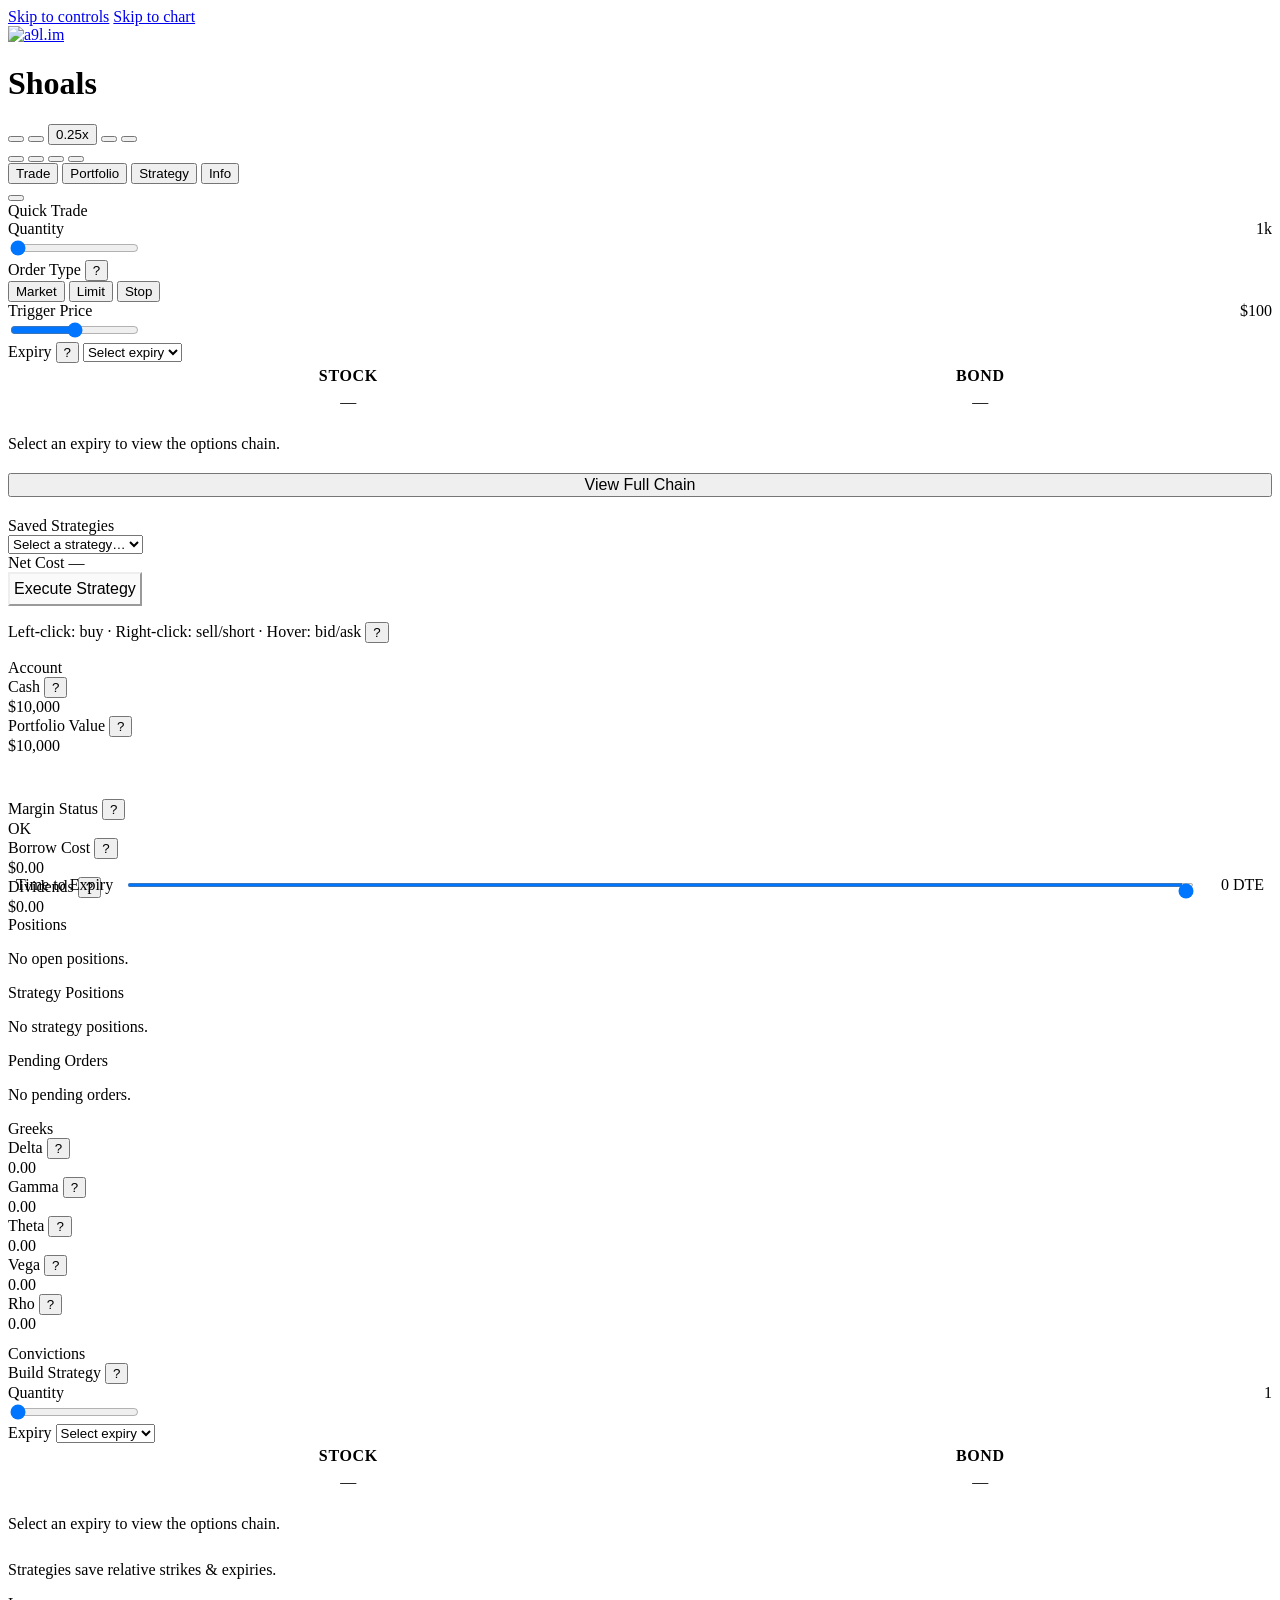
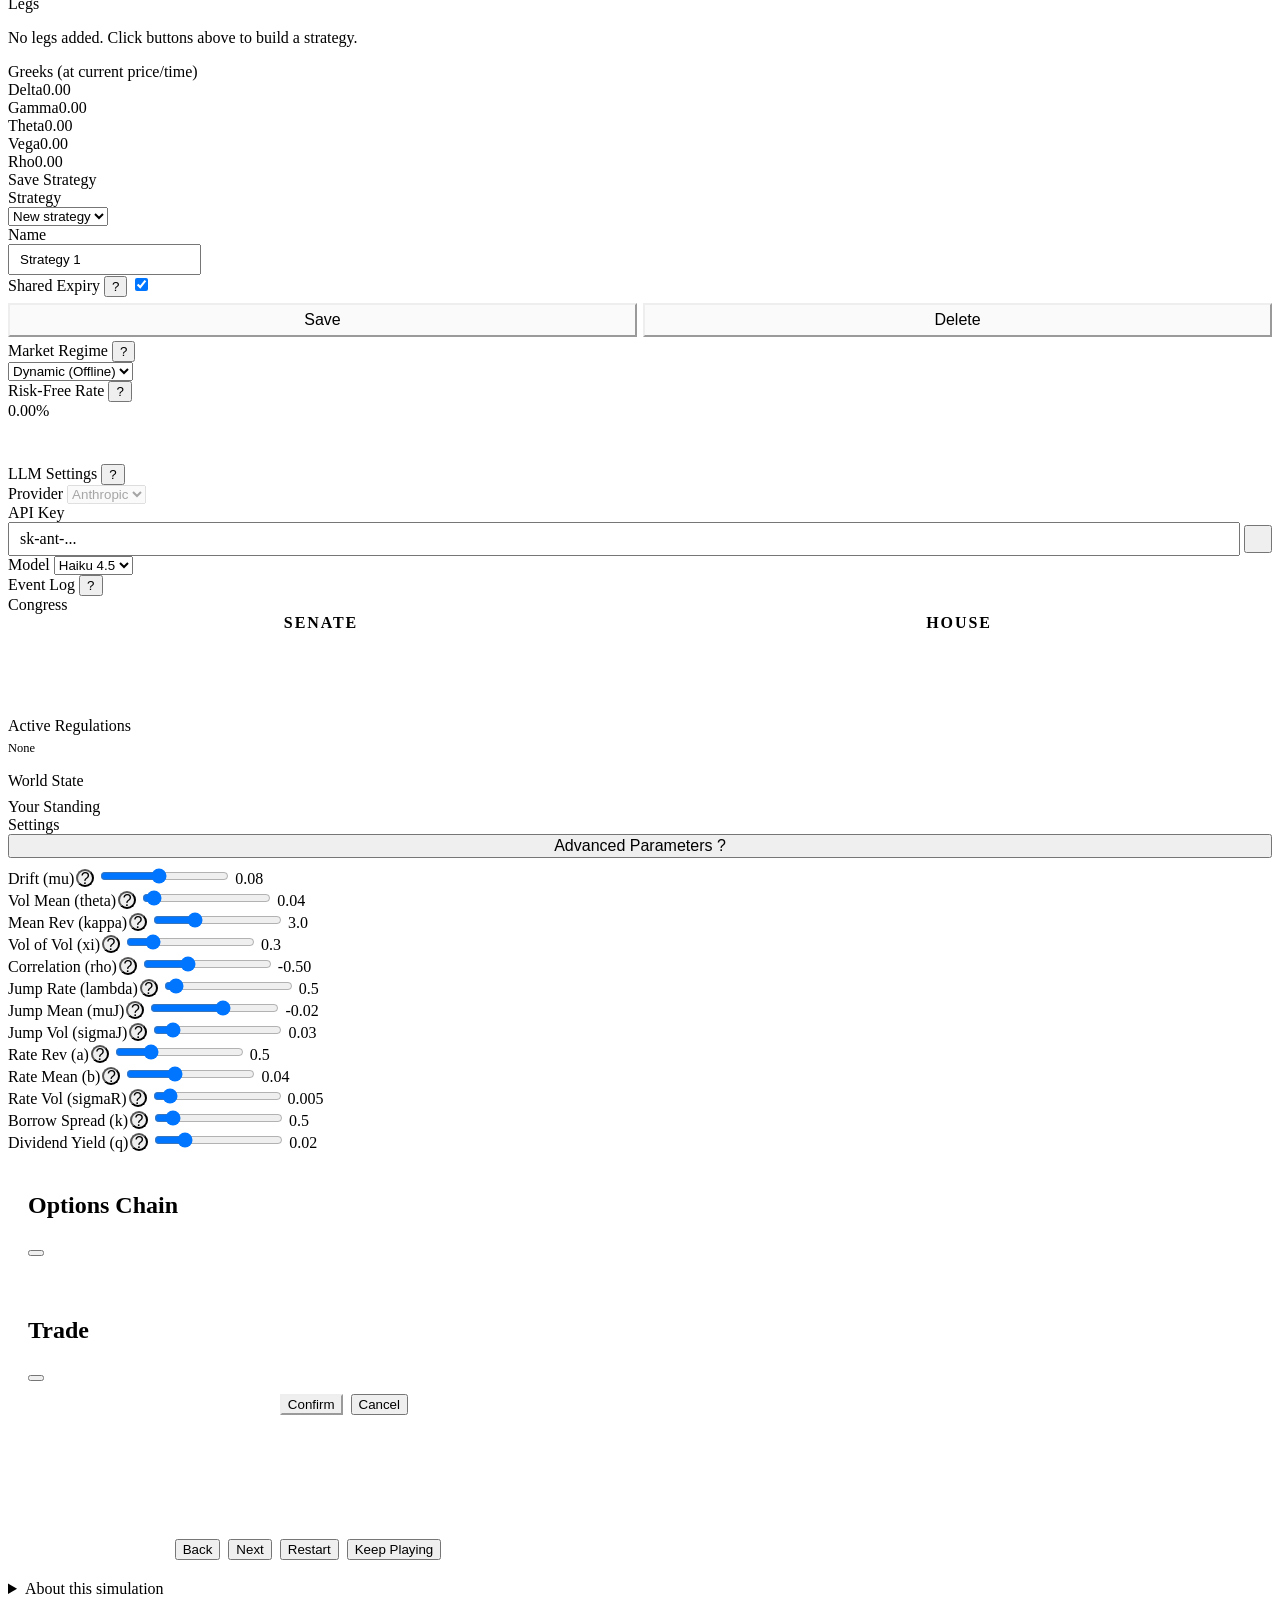
==== index.html @ c3168dea "refactor: unify shared CSS, add custom dropdown, clean ATM row indicator Remove redundant panel-hint" ====
<!DOCTYPE html>
<html lang="en" data-theme="light">

<head>
    <meta charset="UTF-8">
    <meta name="viewport" content="width=device-width, initial-scale=1.0">
    <title>Shoals — Interactive Options Trading Simulator | a9l.im</title>
    <meta name="description"
        content="Learn options trading through simulation. Price American options with stochastic volatility, build multi-leg strategies, and stress-test portfolios against 400+ narrative market events — all in the browser.">
    <meta name="robots" content="index, follow, max-image-preview:large, max-snippet:-1">
    <meta property="og:title" content="Shoals — Interactive Options Trading Simulator">
    <meta property="og:description" content="Learn options trading through simulation. An interactive options pricing simulator with stochastic volatility and 400+ market scenarios.">
    <meta property="og:type" content="website">
    <meta property="og:url" content="https://a9l.im/shoals">
    <meta property="og:site_name" content="a9l.im">
    <meta name="twitter:card" content="summary_large_image">
    <meta property="og:image" content="https://a9l.im/shoals/og-image.webp">
    <meta name="twitter:image" content="https://a9l.im/shoals/og-image.webp">
    <meta property="og:image:width" content="1200">
    <meta property="og:image:height" content="630">
    <meta property="og:image:type" content="image/webp">
    <meta property="og:image:alt" content="Shoals options trading simulator">
    <meta name="twitter:site" content="@a9_lim">
    <meta name="twitter:creator" content="@a9_lim">
    <meta property="og:locale" content="en_US">
    <meta name="twitter:title" content="Shoals — Interactive Options Trading Simulator">
    <meta name="twitter:description" content="Learn options trading through simulation with stochastic volatility, multi-leg strategies, and 400+ narrative market events.">
    <meta name="author" content="a9lim">
    <link rel="icon" href="/favicon.ico">
    <meta name="theme-color" content="#C8553D">
    <link rel="canonical" href="https://a9l.im/shoals">
    <link rel="alternate" hreflang="en" href="https://a9l.im/shoals">
    <meta name="mobile-web-app-capable" content="yes">
    <meta name="apple-mobile-web-app-status-bar-style" content="default">
    <meta name="apple-mobile-web-app-title" content="Shoals">
    <link rel="manifest" href="/manifest.json">
    <link rel="stylesheet" href="/fonts/fonts.css">
    <link rel="dns-prefetch" href="https://cdn.jsdelivr.net">
    <link rel="preconnect" href="https://cdn.jsdelivr.net" crossorigin>
    <link rel="preload" href="https://cdn.jsdelivr.net/npm/katex@0.16.11/dist/katex.min.css" as="style" crossorigin="anonymous" onload="this.onload=null;this.rel='stylesheet'">
    <noscript><link rel="stylesheet" href="https://cdn.jsdelivr.net/npm/katex@0.16.11/dist/katex.min.css" crossorigin="anonymous"></noscript>
    <script defer src="https://cdn.jsdelivr.net/npm/katex@0.16.11/dist/katex.min.js" crossorigin="anonymous"></script>
    <script defer src="https://cdn.jsdelivr.net/npm/katex@0.16.11/dist/contrib/auto-render.min.js" crossorigin="anonymous"></script>
    <script src="/shared-tokens.js"></script>
    <script defer src="/shared-utils.js"></script>
    <script defer src="/shared-haptics.js"></script>
    <script defer src="/shared-camera.js"></script>
    <script defer src="colors.js"></script>
    <script defer src="/shared-icons.js"></script>
    <script defer src="/shared-toolbar.js"></script>
    <script defer src="/shared-forms.js"></script>
    <script defer src="/shared-dropdown.js"></script>

    <script defer src="/shared-touch.js"></script>
    <script defer src="/shared-info.js"></script>
    <script defer src="/shared-shortcuts.js"></script>
    <script defer src="/shared-about.js"></script>
    <script defer src="/shared-sparkline.js"></script>
    <script defer src="/shared-tooltip.js"></script>
    <link rel="stylesheet" href="/shared-base.css">
    <link rel="stylesheet" href="styles.css">

    <script type="application/ld+json">
    {
      "@context": "https://schema.org",
      "@type": ["WebApplication", "LearningResource", "Game"],
      "name": "Shoals",
      "url": "https://a9l.im/shoals",
      "description": "Interactive options trading simulator modeling stock prices with geometric Brownian motion, Merton jump diffusion, and Heston stochastic volatility. Prices American options via 128-step CRR binomial trees with term-structure volatility and moneyness skew. Includes a 25-strike options chain, multi-leg strategy builder with payoff diagrams and Greek overlays, portfolio margin system, Vasicek interest rate model, and a narrative event engine with over 400 narrative market events.",
      "speakable": {
        "@type": "SpeakableSpecification",
        "cssSelector": ["meta[name='description']"]
      },
      "applicationCategory": "EducationalApplication",
      "educationalUse": "Interactive simulation for learning options pricing, portfolio management, derivatives trading, and quantitative finance",
      "learningResourceType": "Simulation",
      "educationalLevel": "Undergraduate",
      "inLanguage": "en",
      "about": [
        {"@type": "Thing", "@id": "https://www.wikidata.org/wiki/Q187125", "name": "Option"},
        {"@type": "Thing", "@id": "https://www.wikidata.org/wiki/Q182060", "name": "Stochastic process"},
        {"@type": "Thing", "@id": "https://www.wikidata.org/wiki/Q188451", "name": "Financial market"},
        {"@type": "Thing", "@id": "https://www.wikidata.org/wiki/Q216648", "name": "Black-Scholes model"},
        {"@type": "Thing", "@id": "https://www.wikidata.org/wiki/Q7618411", "name": "Stochastic volatility"},
        {"@type": "Thing", "@id": "https://www.wikidata.org/wiki/Q893816", "name": "Binomial options pricing"},
        {"@type": "Thing", "@id": "https://www.wikidata.org/wiki/Q1515168", "name": "Portfolio management"},
        {"@type": "Thing", "@id": "https://www.wikidata.org/wiki/Q846706", "name": "Implied volatility"},
        {"@type": "Thing", "@id": "https://www.wikidata.org/wiki/Q1163609", "name": "Delta hedging"},
        {"@type": "Thing", "@id": "https://www.wikidata.org/wiki/Q1156843", "name": "Greeks (finance)"},
        {"@type": "Thing", "@id": "https://www.wikidata.org/wiki/Q1247937", "name": "Risk management"},
        {"@type": "Thing", "@id": "https://www.wikidata.org/wiki/Q184098", "name": "Financial derivative"}
      ],
      "keywords": "options trading simulator, binomial tree pricing, Heston model, stochastic volatility, Greeks, strategy builder, quantitative finance, educational",
      "operatingSystem": "Any (Web Browser)",
      "browserRequirements": "Modern browser with Canvas support",
      "sameAs": "https://github.com/a9lim/a9lim.github.io",
      "codeRepository": "https://github.com/a9lim/a9lim.github.io",
      "license": "https://www.gnu.org/licenses/agpl-3.0.html",
      "interactivityType": "active",
      "teaches": [
        "Black-Scholes and binomial tree options pricing models",
        "Option Greeks: delta, gamma, theta, vega, and rho",
        "Stochastic volatility and the Heston model",
        "Multi-leg options strategy construction and payoff analysis",
        "Portfolio risk management under simulated market stress"
      ],
      "educationalAlignment": [
        {"@type": "AlignmentObject", "alignmentType": "educationalSubject", "targetName": "AP Microeconomics", "targetUrl": "https://apcentral.collegeboard.org/courses/ap-microeconomics"},
        {"@type": "AlignmentObject", "alignmentType": "educationalSubject", "targetName": "CFA Level 1: Derivatives", "targetUrl": "https://www.cfainstitute.org/programs/cfa/exam/level-i"},
        {"@type": "AlignmentObject", "alignmentType": "educationalSubject", "educationalFramework": "GARP Financial Risk Manager", "targetName": "FRM Part I: Valuation and Risk Models", "targetUrl": "https://www.garp.org/frm"}
      ],
      "datePublished": "2026-03-17",
      "dateModified": "2026-04-05",
      "author": {
        "@type": "Person",
        "name": "a9lim",
        "url": "https://a9l.im/#about",
        "sameAs": [
          "https://github.com/a9lim",
          "https://twitter.com/a9_lim"
        ]
      },
      "isPartOf": {
        "@type": "WebSite",
        "name": "a9l.im",
        "url": "https://a9l.im"
      },
      "isBasedOn": [
        {"@type": "ScholarlyArticle", "name": "The Pricing of Options and Corporate Liabilities", "author": "F. Black, M. Scholes", "datePublished": "1973", "sameAs": "https://doi.org/10.1086/260062"},
        {"@type": "ScholarlyArticle", "name": "A Closed-Form Solution for Options with Stochastic Volatility", "author": "S. L. Heston", "datePublished": "1993", "sameAs": "https://doi.org/10.1093/rfs/6.2.327"},
        {"@type": "ScholarlyArticle", "name": "Option pricing: A simplified approach", "author": "J. C. Cox, S. A. Ross, M. Rubinstein", "datePublished": "1979", "sameAs": "https://doi.org/10.1016/0304-405X(79)90015-1"},
        {"@type": "ScholarlyArticle", "name": "Optimal Execution of Portfolio Transactions", "author": "Almgren & Chriss", "datePublished": "2000", "url": "https://doi.org/10.1057/palgrave.jam.2240010"},
        {"@type": "ScholarlyArticle", "name": "An Equilibrium Characterization of the Term Structure", "author": "Vasicek", "datePublished": "1977", "url": "https://doi.org/10.1016/0304-405X(77)90016-2"}
      ],
      "offers": {
        "@type": "Offer",
        "price": "0",
        "priceCurrency": "USD"
      },
      "timeRequired": "PT30M",
      "accessibilityFeature": ["highContrastDisplay", "readingOrder", "structuralNavigation"],
      "accessibilityHazard": ["flashing", "motionSimulation"],
      "relatedLink": ["https://a9l.im/geon", "https://a9l.im/cyano", "https://a9l.im/gerry"],
      "gameItem": [
        {"@type":"Thing","name":"Character Traits","description":"12 personality traits that shape narrative branching"},
        {"@type":"Thing","name":"Market Factions","description":"6 competing factions with parameterized trading behavior"},
        {"@type":"Thing","name":"Narrative Endings","description":"6 distinct ending types with adaptive 5-page epilogue"}
      ],
      "numberOfPlayers": {"@type":"QuantitativeValue","value":1},
      "genre": ["financial simulation","narrative game","educational"]
    }
    </script>
    <script type="application/ld+json">
    {
      "@context": "https://schema.org",
      "@type": "FAQPage",
      "mainEntity": [
        {
          "@type": "Question",
          "name": "How does Shoals price options?",
          "acceptedAnswer": {
            "@type": "Answer",
            "text": "Shoals uses a 128-step Cox-Ross-Rubinstein (CRR) binomial tree with Broadie-Detemple smoothing for American option pricing. The tree incorporates term-structure volatility, moneyness skew, and discrete dividend adjustments. Stock prices follow geometric Brownian motion with optional Merton jump diffusion and Heston stochastic volatility."
          }
        },
        {
          "@type": "Question",
          "name": "What are the option Greeks?",
          "acceptedAnswer": {
            "@type": "Answer",
            "text": "The Greeks measure an option's sensitivity to different factors. Delta measures price sensitivity to the underlying stock. Gamma measures the rate of change of delta. Theta measures time decay. Vega measures sensitivity to volatility changes. Rho measures sensitivity to interest rate changes. Shoals displays all five Greeks in real time across a 25-strike options chain."
          }
        },
        {
          "@type": "Question",
          "name": "What is the Heston stochastic volatility model?",
          "acceptedAnswer": {
            "@type": "Answer",
            "text": "The Heston model treats volatility as a random process that mean-reverts over time, rather than being constant as in Black-Scholes. This produces realistic volatility clustering (periods of high and low volatility) and a non-flat implied volatility surface. Shoals implements Heston with configurable mean reversion speed, long-run variance, and volatility of volatility."
          }
        },
        {
          "@type": "Question",
          "name": "What market events does Shoals simulate?",
          "acceptedAnswer": {
            "@type": "Answer",
            "text": "The narrative event engine includes over 400 curated scenarios: earnings surprises, Federal Reserve rate decisions, geopolitical events, sector rotations, and black swan events. Each event modifies the underlying price process parameters (drift, volatility, jump intensity) to produce realistic market dynamics and test portfolio resilience."
          }
        },
        {
          "@type": "Question",
          "name": "How do I build a multi-leg options strategy in Shoals?",
          "acceptedAnswer": {
            "@type": "Answer",
            "text": "Click the options chain to add individual legs, then switch to the Strategy tab to see the combined payoff diagram, Greek overlays, max profit/loss, and break-even prices. Shoals supports any combination of calls and puts at different strikes and expirations."
          }
        },
        {
          "@type": "Question",
          "name": "Does Shoals collect any personal data?",
          "acceptedAnswer": {
            "@type": "Answer",
            "text": "No. Shoals runs entirely in your browser with no server-side processing, no cookies, and no analytics tracking. All simulation state stays on your device."
          }
        },
        {
          "@type": "Question",
          "name": "Is Shoals free and open source?",
          "acceptedAnswer": {
            "@type": "Answer",
            "text": "Yes. Shoals is licensed under AGPL-3.0 and the source code is available on GitHub. It is free to use for educational and personal purposes."
          }
        },
        {
          "@type": "Question",
          "name": "What is implied volatility?",
          "acceptedAnswer": {
            "@type": "Answer",
            "text": "Implied volatility is the market's forecast of a likely movement in an asset's price, derived by reverse-engineering the Black-Scholes model from observed option prices. In Shoals, the vol surface adjusts implied volatility by moneyness and time to expiration, creating a realistic volatility smile. Options far from the money or near expiration trade at different implied vols than at-the-money options."
          }
        }
      ]
    }
    </script>
    <script type="application/ld+json">
{"@context":"https://schema.org","@type":"BreadcrumbList","itemListElement":[{"@type":"ListItem","position":1,"name":"Home","item":"https://a9l.im"},{"@type":"ListItem","position":2,"name":"Shoals","item":"https://a9l.im/shoals"}]}
    </script>
    <script type="application/ld+json">
    {
      "@context": "https://schema.org",
      "@type": "HowTo",
      "name": "How to price options with Shoals",
      "step": [
        {"@type": "HowToStep", "position": 1, "name": "Select underlying parameters", "text": "Set the initial stock price, volatility, risk-free rate, and dividend yield to define the underlying asset dynamics."},
        {"@type": "HowToStep", "position": 2, "name": "Configure a pricing model", "text": "Choose between geometric Brownian motion, Heston stochastic volatility, or Merton jump diffusion to drive the price process."},
        {"@type": "HowToStep", "position": 3, "name": "Build a strategy", "text": "Use the multi-leg strategy builder to construct spreads, straddles, condors, or custom option combinations with real-time payoff diagrams."},
        {"@type": "HowToStep", "position": 4, "name": "Trigger a market event", "text": "Introduce earnings surprises, Fed rate decisions, or black swan events from the narrative event engine to see how positions respond."},
        {"@type": "HowToStep", "position": 5, "name": "Analyze the Greeks", "text": "Study how delta, gamma, theta, vega, and rho change across the options chain as the underlying moves."}
      ]
    }
    </script>
</head>

<body class="sim-body app-ready">
    <a href="#sidebar" class="skip-link">Skip to controls</a>
    <a href="#chart-canvas" class="skip-link">Skip to chart</a>

    <!-- Floating Toolbar -->
    <header id="toolbar" class="sim-toolbar glass" role="toolbar" aria-label="Trading tools">
        <div class="toolbar-brand">
            <a href="/" class="sim-home" title="a9l.im"><img src="/logo.svg" alt="a9l.im" height="28"></a>
            <h1 class="sim-brand">Shoals</h1>
        </div>
        <div class="toolbar-actions sim-toolbar-actions">
            <button id="mode-btn" class="tool-btn" aria-label="Buy mode" aria-pressed="false" title="Buy mode (X)" data-icon="modeShoals"></button>
            <button id="play-btn" class="tool-btn" aria-label="Play/Pause simulation" title="Play"></button>
            <button id="speed-btn" class="tool-btn speed-btn" aria-label="Simulation speed" title="Speed: 0.25x">
                <span class="speed-label">0.25x</span>
            </button>
            <button id="step-btn" class="tool-btn" aria-label="Step forward one day" title="Step" data-icon="step"></button>
            <button id="reset-btn" class="tool-btn" aria-label="Reset simulation" title="Reset" data-icon="reset"></button>
            <div class="tool-sep hide-sm"></div>
            <button id="theme-btn" class="tool-btn hide-sm" aria-label="Toggle theme" data-icon="theme"></button>
            <button id="settings-btn" class="tool-btn" aria-label="Settings" title="Settings" data-icon="gear"></button>
            <button id="about-btn" class="tool-btn" aria-label="About" title="About" data-icon="about"></button>
            <button id="panel-toggle" class="tool-btn" aria-label="Toggle sidebar panel" aria-expanded="false" data-icon="menu"></button>
        </div>
    </header>

    <!-- Main Content -->
    <main>
        <div id="chart-container">
            <canvas id="chart-canvas" aria-label="Interactive stock price chart with geometric Brownian motion and stochastic volatility"></canvas>
            <canvas id="strategy-canvas" class="hidden" aria-label="Options strategy payoff and Greek sensitivity diagram"></canvas>
            <div id="zoom-controls" class="sim-controls glass">
                <button class="tool-btn zoom-ctrl-btn icon-tight" id="zoom-in-btn" aria-label="Zoom in" data-icon="plus" data-icon-size="16"></button>
                <span id="zoom-level" class="zoom-level">100%</span>
                <button class="tool-btn zoom-ctrl-btn icon-tight" id="zoom-out-btn" aria-label="Zoom out" data-icon="minus" data-icon-size="16"></button>
                <div class="ctrl-sep"></div>
                <button class="tool-btn zoom-ctrl-btn" id="zoom-reset-btn" aria-label="Fit to view" data-icon="fitView" data-icon-size="16"></button>
            </div>
        </div>
        <div id="time-slider-bar" class="time-slider-bar hidden">
            <label class="time-slider-row">
                <span class="time-slider-label">Time to Expiry</span>
                <input type="range" id="time-slider" min="0" max="100" step="1" value="100">
                <span class="slider-value" id="time-slider-label">0 DTE</span>
            </label>
        </div>
    </main>

    <!-- Sidebar Panel -->
    <div id="lobby-bar" class="sim-bar glass" style="display:none">
        <div id="lobby-actions"></div>
    </div>

    <aside id="sidebar" class="sim-panel glass" role="complementary" aria-label="Trading panel">
        <div class="sheet-handle"></div>
        <div class="stats-header">
            <div class="sidebar-tabs" role="tablist" aria-label="Sidebar tabs">
                <button class="tab-btn active" id="tab-btn-trade" data-tab="trade" role="tab" aria-selected="true">Trade</button>
                <button class="tab-btn" id="tab-btn-portfolio" data-tab="portfolio" role="tab" aria-selected="false">Portfolio</button>
                <button class="tab-btn" id="tab-btn-strategy" data-tab="strategy" role="tab" aria-selected="false">Strategy</button>
                <button class="tab-btn" id="tab-btn-settings" data-tab="settings" role="tab" aria-selected="false">Info</button>
            </div>
            <button id="close-panel" class="tool-btn icon-tight" aria-label="Close panel" data-icon="close" data-icon-size="16"></button>
        </div>
        <div class="tabs-wrap">
            <div class="tab-panels scrollbar-thin">
                <!-- Trade Tab -->
                <div class="tab-panel active" id="tab-trade" role="tabpanel" aria-labelledby="tab-btn-trade">
                    <div class="stat-group">
                        <div class="group-label">Quick Trade</div>
                        <div class="control-group">
                            <label for="trade-qty">
                                <span>Quantity</span>
                                <span class="slider-value" id="trade-qty-val">1k</span>
                            </label>
                            <input type="range" id="trade-qty" min="1" max="100" step="1" value="1">
                        </div>
                        <div class="control-group">
                            <span class="ctrl-label">Order Type <button class="info-trigger" type="button" data-info="orderTypes" aria-label="Info: Order Types">?</button></span>
                            <div class="mode-toggles" id="order-type-toggles">
                                <button class="mode-btn active" data-ordertype="market">Market</button>
                                <button class="mode-btn" data-ordertype="limit">Limit</button>
                                <button class="mode-btn" data-ordertype="stop">Stop</button>
                            </div>
                        </div>
                        <div class="control-group hidden" id="trigger-price-group">
                            <label>
                                <span>Trigger Price</span>
                                <span class="slider-value" id="trigger-price-val">$100</span>
                            </label>
                            <input type="range" id="trigger-price" min="40" max="160" step="5" value="100">
                        </div>
                        <label for="trade-expiry" class="ctrl-label">Expiry <button class="info-trigger" type="button" data-info="expiry" aria-label="Info: Expiry">?</button></label>
                        <select id="trade-expiry" class="sim-select" aria-label="Expiry date">
                            <option value="">Select expiry</option>
                        </select>
                        <table class="chain-tbl" id="stock-bond-table">
                            <thead><tr>
                                <th class="chain-th">Stock</th>
                                <th class="chain-th">Bond</th>
                            </tr></thead>
                            <tbody><tr>
                                <td class="chain-cell" id="stock-price-cell" role="button" tabindex="0">—</td>
                                <td class="chain-cell" id="bond-price-cell" role="button" tabindex="0">—</td>
                            </tr></tbody>
                        </table>
                        <div id="chain-table" class="chain-table">
                            <div class="chain-placeholder">Select an expiry to view the options chain.</div>
                        </div>
                        <button id="full-chain-link" class="ghost-btn chain-expand-btn">View Full Chain</button>
                        <div class="stat-group saved-strategies-section" id="saved-strategies-section">
                            <div class="group-label">Saved Strategies</div>
                            <select id="trade-strategy-select" class="sim-select" aria-label="Saved strategy">
                                <option value="">Select a strategy&hellip;</option>
                            </select>
                            <div class="stat-row" id="strategy-credit-debit">
                                <span class="stat-label">Net Cost</span>
                                <span class="stat-value" id="strategy-net-cost">&mdash;</span>
                            </div>
                            <button id="trade-exec-strategy-btn" class="ghost-btn trade-btn up" disabled>Execute Strategy</button>
                        </div>
                        <p class="panel-hint trade-hint" id="trade-hint">Left-click: buy &middot; Right-click: sell/short &middot; Hover: bid/ask <button class="info-trigger" type="button" data-info="bidask" aria-label="Info: Bid-Ask Spreads">?</button></p>
                    </div>
                </div>
                <!-- Portfolio Tab -->
                <div class="tab-panel" id="tab-portfolio" role="tabpanel" aria-labelledby="tab-btn-portfolio">
                    <div class="stat-group">
                        <div class="group-label">Account</div>
                        <div class="stat-row">
                            <span class="stat-label-wrap">
                                <span class="stat-label">Cash</span>
                                <button class="info-trigger" type="button" data-info="cash" aria-label="Info: Cash">?</button>
                            </span>
                            <span class="stat-value" id="cash-display">$10,000</span>
                        </div>
                        <div class="stat-row">
                            <span class="stat-label-wrap">
                                <span class="stat-label">Portfolio Value</span>
                                <button class="info-trigger" type="button" data-info="portfolioValue" aria-label="Info: Portfolio Value">?</button>
                            </span>
                            <span class="stat-value" id="portfolio-value">$10,000</span>
                        </div>
                        <canvas class="sparkline rate-sparkline" id="portfolio-sparkline" width="280" height="40"></canvas>
                        <div class="stat-row">
                            <span class="stat-label-wrap" id="margin-label-wrap">
                                <span class="stat-label">Margin Status</span>
                                <button class="info-trigger" type="button" data-info="margin" aria-label="Info: Margin Status">?</button>
                            </span>
                            <span class="stat-value margin-ok" id="margin-status">OK</span>
                        </div>
                        <div class="stat-row">
                            <span class="stat-label-wrap">
                                <span class="stat-label">Borrow Cost</span>
                                <button class="info-trigger" type="button" data-info="borrowCost" aria-label="Info: Borrow Cost">?</button>
                            </span>
                            <span class="stat-value" id="borrow-cost">$0.00</span>
                        </div>
                        <div class="stat-row">
                            <span class="stat-label-wrap">
                                <span class="stat-label">Dividends</span>
                                <button class="info-trigger" type="button" data-info="dividends" aria-label="Info: Dividends">?</button>
                            </span>
                            <span class="stat-value" id="dividend-income">$0.00</span>
                        </div>
                    </div>
                    <div class="stat-group">
                        <div class="group-label">Positions</div>
                        <div id="default-positions">
                            <p class="panel-hint">No open positions.</p>
                        </div>
                    </div>
                    <div class="stat-group">
                        <div class="group-label">Strategy Positions</div>
                        <div id="strategy-positions">
                            <p class="panel-hint">No strategy positions.</p>
                        </div>
                    </div>
                    <div class="stat-group">
                        <div class="group-label">Pending Orders</div>
                        <div id="pending-orders">
                            <p class="panel-hint">No pending orders.</p>
                        </div>
                    </div>
                    <div class="stat-group">
                        <div class="group-label">Greeks</div>
                        <div id="greeks-aggregate">
                            <div class="stat-row"><span class="stat-label-wrap"><span class="stat-label greek-label-delta">Delta</span><button class="info-trigger" type="button" data-info="delta" aria-label="Info: Delta">?</button></span><span class="stat-value" id="greek-delta">0.00</span></div>
                            <div class="stat-row"><span class="stat-label-wrap"><span class="stat-label greek-label-gamma">Gamma</span><button class="info-trigger" type="button" data-info="gamma" aria-label="Info: Gamma">?</button></span><span class="stat-value" id="greek-gamma">0.00</span></div>
                            <div class="stat-row"><span class="stat-label-wrap"><span class="stat-label greek-label-theta">Theta</span><button class="info-trigger" type="button" data-info="theta_greek" aria-label="Info: Theta">?</button></span><span class="stat-value" id="greek-theta">0.00</span></div>
                            <div class="stat-row"><span class="stat-label-wrap"><span class="stat-label greek-label-vega">Vega</span><button class="info-trigger" type="button" data-info="vega" aria-label="Info: Vega">?</button></span><span class="stat-value" id="greek-vega">0.00</span></div>
                            <div class="stat-row"><span class="stat-label-wrap"><span class="stat-label greek-label-rho">Rho</span><button class="info-trigger" type="button" data-info="rho_greek" aria-label="Info: Rho">?</button></span><span class="stat-value" id="greek-rho">0.00</span></div>
                        </div>
                    </div>
                        <div id="convictions-section" class="convictions-section hidden">
                            <div class="group-label">Convictions</div>
                            <div id="convictions-list" class="convictions-list"></div>
                        </div>
                </div>
                <!-- Strategy Tab -->
                <div class="tab-panel" id="tab-strategy" role="tabpanel" aria-labelledby="tab-btn-strategy">
                    <div class="stat-group" id="strategy-builder">
                        <div class="group-label">Build Strategy <button class="info-trigger" type="button" data-info="strategies" aria-label="Info: Strategy Builder">?</button></div>
                        <div class="control-group">
                            <label for="strategy-qty">Quantity <span class="slider-value" id="strategy-qty-val">1</span></label>
                            <input type="range" id="strategy-qty" min="1" max="100" step="1" value="1">
                        </div>
                        <label for="strategy-expiry" class="ctrl-label">Expiry</label>
                        <select id="strategy-expiry" class="sim-select" aria-label="Strategy expiry">
                            <option value="">Select expiry</option>
                        </select>
                        <table class="chain-tbl" id="strategy-stock-bond-table">
                            <thead><tr>
                                <th class="chain-th">Stock</th>
                                <th class="chain-th">Bond</th>
                            </tr></thead>
                            <tbody><tr>
                                <td class="chain-cell" id="strategy-stock-cell" role="button" tabindex="0">&mdash;</td>
                                <td class="chain-cell" id="strategy-bond-cell" role="button" tabindex="0">&mdash;</td>
                            </tr></tbody>
                        </table>
                        <div id="strategy-chain-table" class="chain-table">
                            <div class="chain-placeholder">Select an expiry to view the options chain.</div>
                        </div>
                        <p class="panel-hint trade-hint">Strategies save relative strikes &amp; expiries.</p>
                        <div class="group-label">Legs</div>
                        <div id="strategy-legs-list" class="strategy-legs-list">
                            <p class="panel-hint">No legs added. Click buttons above to build a strategy.</p>
                        </div>
                        <div id="strategy-summary" class="strategy-summary"></div>
                        <div class="group-label">Greeks (at current price/time)</div>
                        <div id="strategy-greeks">
                            <div class="stat-row"><span class="stat-label greek-label-delta">Delta</span><span class="stat-value" id="strat-greek-delta">0.00</span></div>
                            <div class="stat-row"><span class="stat-label greek-label-gamma">Gamma</span><span class="stat-value" id="strat-greek-gamma">0.00</span></div>
                            <div class="stat-row"><span class="stat-label greek-label-theta">Theta</span><span class="stat-value" id="strat-greek-theta">0.00</span></div>
                            <div class="stat-row"><span class="stat-label greek-label-vega">Vega</span><span class="stat-value" id="strat-greek-vega">0.00</span></div>
                            <div class="stat-row"><span class="stat-label greek-label-rho">Rho</span><span class="stat-value" id="strat-greek-rho">0.00</span></div>
                        </div>
                        <div class="group-label">Save Strategy</div>
                        <div class="control-group">
                            <label for="strategy-load-select">Strategy</label>
                            <select id="strategy-load-select" class="sim-select" aria-label="Load saved strategy">
                                <option value="">New strategy</option>
                            </select>
                        </div>
                        <div id="strategy-edit-fields">
                            <div class="control-group">
                                <label for="strategy-name">Name</label>
                                <input type="text" id="strategy-name" class="sim-input" placeholder="Strategy 1" maxlength="40">
                            </div>
                            <label class="checkbox-label" style="padding:0.3rem 0"><span>Shared Expiry <button class="info-trigger" type="button" data-info="sharedExpiry" aria-label="Info: Shared Expiry">?</button></span> <input type="checkbox" id="selectable-expiry-toggle" checked></label>
                        </div>
                        <div class="quick-trade-row" style="margin-top:6px">
                            <button id="save-strategy-btn" class="ghost-btn trade-btn up" disabled>Save</button>
                            <button id="delete-strategy-btn" class="ghost-btn trade-btn down" disabled>Delete</button>
                        </div>
                    </div>
                </div>
                <!-- Settings Tab -->
                <div class="tab-panel" id="tab-settings" role="tabpanel" aria-labelledby="tab-btn-settings">
                    <div class="stat-group">
                        <div class="group-label">Market Regime <button class="info-trigger" type="button" data-info="regime" aria-label="Info: Market Regime">?</button></div>
                        <select id="preset-select" class="sim-select" aria-label="Market preset">
                            <option value="0">Calm Bull</option>
                            <option value="1">Sideways</option>
                            <option value="2">Volatile</option>
                            <option value="3">Crisis</option>
                            <option value="4">Rate Hike</option>
                            <option value="5" selected>Dynamic (Offline)</option>
                            <option value="6">Dynamic (LLM)</option>
                        </select>
                        <div class="stat-row">
                            <span class="stat-label-wrap">
                                <span class="stat-label">Risk-Free Rate</span>
                                <button class="info-trigger" type="button" data-info="riskFreeRate" aria-label="Info: Risk-Free Rate">?</button>
                            </span>
                            <span class="stat-value" id="rate-display">0.00%</span>
                        </div>
                        <canvas class="sparkline rate-sparkline" id="rate-sparkline" width="280" height="40"></canvas>
                    </div>
                    <div id="llm-settings-section" class="stat-group hidden">
                        <div class="group-label">LLM Settings <button class="info-trigger" type="button" data-info="llm" aria-label="Info: LLM Integration">?</button></div>
                        <div class="ctrl-row">
                            <label class="stat-label" for="llm-provider">Provider</label>
                            <select id="llm-provider" class="sim-select" disabled>
                                <option value="anthropic">Anthropic</option>
                            </select>
                        </div>
                        <div class="ctrl-row">
                            <label class="stat-label" for="llm-api-key">API Key</label>
                            <div class="key-input-wrap">
                                <input type="password" id="llm-api-key" class="sim-input" placeholder="sk-ant-...">
                                <button type="button" id="llm-key-toggle" class="tool-btn key-toggle" aria-label="Toggle key visibility" data-icon="eye" data-icon-size="14"></button>
                            </div>
                        </div>
                        <div class="ctrl-row">
                            <label class="stat-label" for="llm-model">Model</label>
                            <select id="llm-model" class="sim-select">
                                <option value="claude-haiku-4-5-20251001">Haiku 4.5</option>
                                <option value="claude-sonnet-4-20250514">Sonnet 4</option>
                            </select>
                        </div>
                    </div>
                    <div id="event-log-section" class="stat-group hidden">
                        <div class="group-label">Event Log <button class="info-trigger" type="button" data-info="events" aria-label="Info: Event Engine">?</button></div>
                        <div id="event-log" class="event-log"></div>
                    </div>
                    <div id="congress-section" class="stat-group hidden">
                        <div class="group-label">Congress</div>
                        <div class="congress-diagrams">
                            <div class="congress-chamber">
                                <div class="congress-chamber-label">Senate</div>
                                <canvas id="senate-diagram" width="260" height="130"></canvas>
                                <div id="senate-legend" class="congress-legend"></div>
                            </div>
                            <div class="congress-chamber">
                                <div class="congress-chamber-label">House</div>
                                <canvas id="house-diagram" width="260" height="130"></canvas>
                                <div id="house-legend" class="congress-legend"></div>
                            </div>
                        </div>
                    </div>
                    <div id="regulations-section" class="regulations-section">
                        <div class="group-label">Active Regulations</div>
                        <div id="regulations-list" class="regulations-list">
                            <span class="text-muted" style="font-size:0.78rem">None</span>
                        </div>
                    </div>
                    <div id="standings-section" class="stat-group hidden">
                        <div class="group-label">World State</div>
                        <div id="standings-world"></div>
                        <div class="group-label" style="margin-top:8px">Your Standing</div>
                        <div id="standings-factions"></div>
                    </div>
                    <div class="stat-group">
                        <div class="group-label">Settings</div>
                        <button id="advanced-toggle" class="ghost-btn advanced-toggle-btn">Advanced Parameters <span class="info-trigger" role="button" tabindex="0" data-info="gbm" aria-label="Info: Pricing Models">?</span></button>
                        <div id="advanced-section" class="advanced-section hidden">
                            <div class="ctrl-row">
                                <label class="stat-label" for="slider-mu">Drift (mu)</label><button class="info-trigger" type="button" data-info="mu" aria-label="Info: Drift">?</button>
                                <input type="range" id="slider-mu" min="-0.50" max="0.80" step="0.02" value="0.08">
                                <span class="slider-value" id="slider-mu-val">0.08</span>
                            </div>
                            <div class="ctrl-row">
                                <label class="stat-label" for="slider-theta">Vol Mean (theta)</label><button class="info-trigger" type="button" data-info="theta" aria-label="Info: Vol Mean">?</button>
                                <input type="range" id="slider-theta" min="0.005" max="1.00" step="0.005" value="0.04">
                                <span class="slider-value" id="slider-theta-val">0.04</span>
                            </div>
                            <div class="ctrl-row">
                                <label class="stat-label" for="slider-kappa">Mean Rev (kappa)</label><button class="info-trigger" type="button" data-info="kappa" aria-label="Info: Mean Reversion">?</button>
                                <input type="range" id="slider-kappa" min="0.05" max="10.0" step="0.05" value="3.0">
                                <span class="slider-value" id="slider-kappa-val">3.0</span>
                            </div>
                            <div class="ctrl-row">
                                <label class="stat-label" for="slider-xi">Vol of Vol (xi)</label><button class="info-trigger" type="button" data-info="xi" aria-label="Info: Vol of Vol">?</button>
                                <input type="range" id="slider-xi" min="0.05" max="1.50" step="0.05" value="0.3">
                                <span class="slider-value" id="slider-xi-val">0.3</span>
                            </div>
                            <div class="ctrl-row">
                                <label class="stat-label" for="slider-rho">Correlation (rho)</label><button class="info-trigger" type="button" data-info="rho" aria-label="Info: Correlation">?</button>
                                <input type="range" id="slider-rho" min="-0.99" max="0.50" step="0.01" value="-0.50">
                                <span class="slider-value" id="slider-rho-val">-0.50</span>
                            </div>
                            <div class="ctrl-row">
                                <label class="stat-label" for="slider-lambda">Jump Rate (lambda)</label><button class="info-trigger" type="button" data-info="lambda" aria-label="Info: Jump Rate">?</button>
                                <input type="range" id="slider-lambda" min="0.0" max="15.0" step="0.5" value="0.5">
                                <span class="slider-value" id="slider-lambda-val">0.5</span>
                            </div>
                            <div class="ctrl-row">
                                <label class="stat-label" for="slider-muJ">Jump Mean (muJ)</label><button class="info-trigger" type="button" data-info="muJ" aria-label="Info: Jump Mean">?</button>
                                <input type="range" id="slider-muJ" min="-0.25" max="0.15" step="0.01" value="-0.02">
                                <span class="slider-value" id="slider-muJ-val">-0.02</span>
                            </div>
                            <div class="ctrl-row">
                                <label class="stat-label" for="slider-sigmaJ">Jump Vol (sigmaJ)</label><button class="info-trigger" type="button" data-info="sigmaJ" aria-label="Info: Jump Vol">?</button>
                                <input type="range" id="slider-sigmaJ" min="0.005" max="0.25" step="0.005" value="0.03">
                                <span class="slider-value" id="slider-sigmaJ-val">0.03</span>
                            </div>
                            <div class="ctrl-row">
                                <label class="stat-label" for="slider-a">Rate Rev (a)</label><button class="info-trigger" type="button" data-info="a" aria-label="Info: Rate Reversion">?</button>
                                <input type="range" id="slider-a" min="0.01" max="2.0" step="0.01" value="0.5">
                                <span class="slider-value" id="slider-a-val">0.5</span>
                            </div>
                            <div class="ctrl-row">
                                <label class="stat-label" for="slider-b">Rate Mean (b)</label><button class="info-trigger" type="button" data-info="b" aria-label="Info: Rate Mean">?</button>
                                <input type="range" id="slider-b" min="-0.05" max="0.20" step="0.01" value="0.04">
                                <span class="slider-value" id="slider-b-val">0.04</span>
                            </div>
                            <div class="ctrl-row">
                                <label class="stat-label" for="slider-sigmaR">Rate Vol (sigmaR)</label><button class="info-trigger" type="button" data-info="sigmaR" aria-label="Info: Rate Vol">?</button>
                                <input type="range" id="slider-sigmaR" min="0.001" max="0.050" step="0.001" value="0.005">
                                <span class="slider-value" id="slider-sigmaR-val">0.005</span>
                            </div>
                            <div class="ctrl-row">
                                <label class="stat-label" for="slider-borrowSpread">Borrow Spread (k)</label><button class="info-trigger" type="button" data-info="borrowSpread" aria-label="Info: Borrow Spread">?</button>
                                <input type="range" id="slider-borrowSpread" min="0.0" max="5.0" step="0.1" value="0.5">
                                <span class="slider-value" id="slider-borrowSpread-val">0.5</span>
                            </div>
                            <div class="ctrl-row">
                                <label class="stat-label" for="slider-q">Dividend Yield (q)</label><button class="info-trigger" type="button" data-info="q" aria-label="Info: Dividend Yield">?</button>
                                <input type="range" id="slider-q" min="0.0" max="0.10" step="0.005" value="0.02">
                                <span class="slider-value" id="slider-q-val">0.02</span>
                            </div>
                        </div>
                    </div>
                </div>
            </div>
        </div>
    </aside>

    <!-- Chain Overlay (full option chain modal) -->
    <div id="chain-overlay" class="sim-overlay hidden" role="dialog" aria-label="Options chain" aria-modal="true">
        <div class="sim-overlay-panel glass chain-overlay-content">
            <div class="stats-header">
                <h2 class="stats-title">Options Chain</h2>
                <button id="chain-overlay-close" class="tool-btn" aria-label="Close chain" data-icon="close" data-icon-size="16"></button>
            </div>
            <div class="sim-overlay-body scrollbar-thin">
                <div id="chain-overlay-table" class="chain-table full-chain"></div>
            </div>
        </div>
    </div>

    <!-- Trade Dialog (buy/sell confirmation) -->
    <div id="trade-dialog" class="sim-overlay hidden" role="dialog" aria-label="Trade confirmation" aria-modal="true">
        <div class="sim-overlay-panel glass trade-dialog-content">
            <div class="stats-header">
                <h2 class="stats-title" id="trade-dialog-title">Trade</h2>
                <button id="trade-dialog-close" class="tool-btn" aria-label="Close trade dialog" data-icon="close" data-icon-size="16"></button>
            </div>
            <div class="sim-overlay-body">
                <div id="trade-dialog-body" class="trade-form"></div>
                <div class="trade-dialog-actions">
                    <button id="trade-confirm-btn" class="ghost-btn trade-confirm">Confirm</button>
                    <button id="trade-cancel-btn" class="ghost-btn">Cancel</button>
                </div>
            </div>
        </div>
    </div>

    <!-- Popup Decision Event Overlay -->
    <div id="popup-event-overlay" class="sim-overlay hidden" role="dialog" aria-label="Event decision" aria-modal="true">
      <div class="sim-overlay-panel glass popup-event-body">
        <div class="sim-overlay-body">
          <h2 id="popup-event-headline" class="popup-headline"></h2>
          <p id="popup-event-context" class="popup-context"></p>
          <div id="popup-event-choices" class="popup-choices"></div>
        </div>
      </div>
    </div>


    <!-- Epilogue Overlay -->
    <div id="epilogue-overlay" class="sim-overlay hidden" role="dialog" aria-label="Epilogue" aria-modal="true">
        <div class="sim-overlay-panel glass epilogue-panel">
            <div class="epilogue-header">
                <h2 class="epilogue-title"></h2>
            </div>
            <div class="sim-overlay-body epilogue-body scrollbar-thin"></div>
            <div class="epilogue-footer">
                <div class="epilogue-dots">
                    <span class="epilogue-dot active"></span>
                    <span class="epilogue-dot"></span>
                    <span class="epilogue-dot"></span>
                    <span class="epilogue-dot"></span>
                    <span class="epilogue-dot"></span>
                </div>
                <div class="epilogue-nav">
                    <button id="epilogue-back" class="ghost-btn hidden">Back</button>
                    <button id="epilogue-next" class="ghost-btn">Next</button>
                    <button id="epilogue-restart" class="ghost-btn hidden">Restart</button>
                    <button id="epilogue-keep" class="ghost-btn hidden">Keep Playing</button>
                </div>
            </div>
        </div>
    </div>

    <!-- Reference Overlay -->
    <div id="reference-overlay" class="sim-overlay" hidden>
        <div class="sim-overlay-panel glass">
            <div class="stats-header">
                <h2 id="reference-title" class="stats-title">Reference</h2>
                <button id="reference-close" class="tool-btn" aria-label="Close reference" data-icon="close" data-icon-size="16"></button>
            </div>
            <div id="reference-body" class="sim-overlay-body scrollbar-thin"></div>
        </div>
    </div>

    <script src="/shared-tabs.js"></script>
    <link rel="modulepreload" href="main.js">
    <script type="module" src="main.js"></script>
    <details class="edu-content">
      <summary>About this simulation</summary>
      <article>
        <h2>What is Shoals?</h2>
        <p>Shoals is an options trading simulator that models derivatives pricing under realistic market conditions. Stock prices evolve with stochastic volatility and jump diffusion while a narrative event engine introduces market shocks, connecting abstract pricing theory to real-world dynamics.</p>
        <h3>Pricing Models</h3>
        <p>The underlying stock follows geometric Brownian motion with optional Merton jump diffusion (sudden large moves) and Heston stochastic volatility (time-varying vol that mean-reverts). Interest rates follow a Vasicek process. American options are priced on a 128-step CRR binomial tree with term-structure volatility and moneyness skew adjustments.</p>
        <h3>Strategy Builder</h3>
        <p>The multi-leg strategy builder supports spreads, straddles, strangles, condors, butterflies, and custom combinations. Each strategy displays a payoff diagram, Greek overlays showing how sensitivity changes across strikes, maximum profit and loss, and break-even points. A margin system tracks portfolio-level exposure and buying power.</p>
        <h3>Market Events</h3>
        <p>Over 400 narrative scenarios &mdash; earnings surprises, central bank decisions, geopolitical crises, and sector rotations &mdash; modify the price process in real time. Events change drift, volatility, and jump intensity, forcing traders to adapt strategies to evolving conditions rather than static assumptions.</p>
    <h3>Price Impact</h3>
    <p>Shoals uses the Almgren-Chriss model to simulate price impact from large trades. Buying or selling significant quantities moves the stock price against the trader, with impact decaying over time. This creates realistic market microstructure effects and forces traders to consider execution strategy, not just option selection.</p>
    <h3>Narrative Framework</h3>
    <p>The simulation is set at Meridian Capital during the Barron administration. Over 400 narrative market events are not random: they follow storylines with followup chains, political consequences, and faction dynamics. The game tracks twelve character traits and six faction standings that shape which events occur and how they resolve, culminating in one of six ending types with a five-page adaptive epilogue.</p>
    <h3>Accessibility</h3>
    <p>Shoals supports keyboard navigation for all controls and dialogs, high-contrast mode via the theme toggle, and ARIA labels on interactive elements. Chart data is accessible through the numerical sidebar displays. All popup dialogs are focus-trapped. No flashing content or motion simulation hazards.</p>
    <p><em>See also: <a href="/geon">Geon</a> for particle physics, <a href="/cyano">Cyano</a> for cellular metabolism, <a href="/gerry">Gerry</a> for electoral fairness.</em></p>
<h3>Learning Outcomes</h3>
<p>After using Shoals, students should be able to: derive the Black-Scholes price for a European call and put; explain why American options require numerical methods like the binomial tree; describe how stochastic volatility (Heston model) produces volatility smiles that geometric Brownian motion cannot; compute and interpret delta, gamma, theta, vega, and rho for single options and multi-leg strategies; and analyze how market events propagate through the Greeks to affect portfolio value.</p>
<h3>Prerequisites</h3>
<p>Basic probability and statistics (expected value, standard deviation, normal distribution). Familiarity with compound interest and present value. No prior knowledge of options or derivatives is required.</p>
<h3>Volatility Surface</h3>
<p>The implied volatility surface in Shoals plots IV across strike prices and expirations. Under GBM, the surface is flat — IV equals realized volatility everywhere. Under Heston, the surface develops a characteristic skew (lower strikes have higher IV) and term structure (short-dated options show more curvature). The event engine creates temporary surface dislocations that mean-revert over time, mimicking real market behavior around earnings and macro announcements.</p>
<h3>References</h3>
<p>F. Black and M. Scholes, <a href="https://doi.org/10.1086/260062" target="_blank" rel="noopener">"The Pricing of Options and Corporate Liabilities"</a> (1973). S. L. Heston, <a href="https://doi.org/10.1093/rfs/6.2.327" target="_blank" rel="noopener">"A Closed-Form Solution for Options with Stochastic Volatility"</a> (1993). J. C. Cox, S. A. Ross, and M. Rubinstein, <a href="https://doi.org/10.1016/0304-405X(79)90015-1" target="_blank" rel="noopener">"Option pricing: A simplified approach"</a> (1979).</p>
      </article>
    </details>
</body>

</html>
---- styles.css ----
/* ===================================================
   styles.css -- Project-specific layout overrides for
   the Shoals trading simulator. Colors/fonts injected
   by colors.js at runtime. Most styling provided by
   shared-base.css.
   =================================================== */

/* --- P&L Colour Classes --- */
.pnl-up   { color: var(--up); }
.pnl-down { color: var(--down); }

/* --- Greek Colors --- */
.greek-label-delta, #greek-delta, #strat-greek-delta { color: var(--delta); }
.greek-label-gamma, #greek-gamma, #strat-greek-gamma { color: var(--gamma); }
.greek-label-theta, #greek-theta, #strat-greek-theta { color: var(--theta); }
.greek-label-vega,  #greek-vega,  #strat-greek-vega  { color: var(--vega); }
.greek-label-rho,   #greek-rho,   #strat-greek-rho   { color: var(--rho); }

/* --- Chart Layout --- */
main {
    position: fixed;
    top: var(--toolbar-h);
    left: 0;
    right: 0;
    bottom: 0;
    z-index: 1;
    display: flex;
    flex-direction: column;
    transition: margin-right 0.55s var(--ease-out);
}
@media (min-width: 901px) {
    body:has(> .sim-panel.open) > main {
        margin-right: calc(var(--panel-w) + 24px);
    }
}

#chart-container {
    flex: 1 1 0;
    min-height: 0;
    background: var(--bg-canvas);
    position: relative;
    overflow: hidden;
    transition: background-color 0.5s var(--ease-out);
}

#chart-canvas,
#strategy-canvas {
    position: absolute;
    inset: 0;
    width: 100%;
    height: 100%;
    display: block;
    cursor: grab;
}

/* --- Lobby Pill Bar --- */
/* Base positioning from .sim-bar in shared-base.css.
   Lobby bar manages its own visibility via display:none/block from JS,
   so override the entrance animation and opacity — it doesn't need them. */
#lobby-bar {
    opacity: 1;
    pointer-events: auto;
    animation: none;
}
.lobby-pill-fed     { color: var(--ext-orange); }
.lobby-pill-fl      { color: var(--ext-lime); }
.lobby-pill-pol     { color: var(--ext-yellow); }
.lobby-pill-media   { color: var(--ext-cyan); }
.lobby-pill-fed-rel { color: var(--ext-blue); }
#lobby-actions { display: flex; align-items: center; }

/* --- Time Slider (below chart in strategy mode) --- */
.time-slider-row {
    display: flex;
    align-items: center;
    gap: 12px;
    width: 100%;
    font-size: var(--font-base);
    color: var(--text-secondary);
    cursor: pointer;
}
.time-slider-row input[type="range"] {
    flex: 1;
}
.time-slider-row .slider-value {
    min-width: 56px;
    text-align: right;
    font-family: var(--font-mono);
    font-size: var(--font-base);
}

/* --- Zoom Controls --- */
.zoom-ctrl-btn {
    height: 30px;
    color: var(--text-secondary);
    font-size: 0;
}

.zoom-ctrl-btn:hover {
    border-color: transparent;
}

/* stroke-width for zoom/close icons now via shared .icon-tight */

/* Speed button and play/pause states now in shared-base.css */

/* --- Control group labels: flex to right-align slider-value --- */
.control-group > label {
    display: flex;
    justify-content: space-between;
    align-items: center;
    font-size: var(--font-base);
    color: var(--text);
    font-weight: 400;
}

/* --- Quick Trade Buttons --- */
.quick-trade-row {
    display: flex;
    gap: 6px;
    margin-bottom: 4px;
}

.trade-btn {
    flex: 1;
    font-size: var(--font-sm);
    padding: 6px 4px;
    text-align: center;
}

.trade-btn.up {
    color: var(--call);
    border-color: var(--call);
}

.trade-btn.up:hover {
    background: var(--call);
    color: var(--text-on-accent);
}

.trade-btn.down {
    color: var(--put);
    border-color: var(--put);
}

.trade-btn.down:hover {
    background: var(--put);
    color: var(--text-on-accent);
}

.trade-btn.stock {
    color: var(--stock);
    border-color: var(--stock);
}

.trade-btn.stock:hover {
    background: var(--stock);
    color: var(--text-on-accent);
}

.trade-btn.bond {
    color: var(--bond);
    border-color: var(--bond);
}

.trade-btn.bond:hover {
    background: var(--bond);
    color: var(--text-on-accent);
}

/* --- Chain Table --- */
.chain-table {
    font-family: var(--font-mono);
    font-size: var(--font-sm);
    font-variant-numeric: tabular-nums;
    overflow-x: auto;
}

.chain-tbl {
    width: 100%;
    border-collapse: collapse;
}

.chain-th {
    font-size: var(--font-base);
    font-weight: 600;
    text-transform: uppercase;
    letter-spacing: 0.04em;
    color: var(--text-muted);
    padding: 4px 6px;
    text-align: center;
}

.chain-cell {
    padding: 4px 6px;
    text-align: center;
    font-family: var(--font-mono);
    font-variant-numeric: tabular-nums;
    font-size: var(--font-base);
    transition: background 0.12s;
}

.chain-cell[role="button"] {
    cursor: pointer;
    transition: background 0.2s var(--ease-out), transform 0.2s var(--ease-out);
}

.chain-cell[role="button"]:hover {
    background: var(--chain-hover);
    transform: translateX(2px);
}

.call-cell {
    color: var(--call);
}

.put-cell {
    color: var(--put);
}

.strike-cell {
    font-weight: 600;
    color: var(--text);
}

.atm-strike {
    color: var(--accent);
}

.atm-row .chain-cell:first-child {
    box-shadow: inset 3px 0 0 var(--accent);
}

.atm-row .chain-cell:last-child {
    box-shadow: inset -3px 0 0 var(--accent);
}

.chain-greek {
    color: var(--text-muted);
    font-size: var(--font-sm);
}

#stock-bond-table,
#strategy-stock-bond-table {
    font-family: var(--font-mono);
    font-variant-numeric: tabular-nums;
    margin-bottom: 8px;
}

#stock-price-cell,
#strategy-stock-cell,
.stock-overlay-cell {
    color: var(--stock);
}

#bond-price-cell,
#strategy-bond-cell,
.bond-overlay-cell {
    color: var(--bond);
}

/* --- Position indicators on chain cells --- */
.pos-long {
    font-weight: 700;
}
.pos-short {
    font-weight: 700;
    font-style: italic;
}

.overlay-stock-bond {
    margin-bottom: 10px;
}

.chain-expiry-tabs {
    display: flex;
    flex-wrap: wrap;
    gap: 4px;
    margin-bottom: 8px;
}

.chain-expiry-tab {
    font-size: var(--font-sm);
    padding: 4px 10px;
}

.chain-expiry-tab.active {
    color: var(--accent);
    background: var(--accent-subtle);
}

.chain-placeholder {
    color: var(--text-muted);
    font-family: var(--font-sans);
    font-size: var(--font-base);
    padding: 12px 0;
}

.chain-expand-btn {
    width: 100%;
    margin-top: 8px;
    font-size: var(--font-sm);
}

/* --- Chain Overlay --- */
.chain-overlay-content {
    max-width: 560px;
    padding: 1.25rem;
}

.full-chain {
    max-height: 60vh;
    overflow-y: auto;
}

/* --- Trade Dialog --- */
.trade-dialog-content {
    max-width: 380px;
    padding: 1.25rem;
}

.trade-form {
    display: flex;
    flex-direction: column;
    gap: 10px;
    margin-bottom: 12px;
}

.trade-dialog-actions {
    display: flex;
    gap: 8px;
    justify-content: flex-end;
}

.trade-confirm {
    color: var(--accent);
    border-color: var(--accent);
}

.trade-confirm:hover {
    background: var(--accent);
    color: var(--text-on-accent);
}

/* --- Greeks Display --- */
/* --- Shared row base for positions and orders --- */
.data-row {
    display: flex;
    align-items: center;
    gap: 6px;
    padding: 5px 8px;
    border-radius: var(--radius);
    border: none;
    background: var(--bg-hover);
    margin-bottom: 3px;
    font-size: var(--font-base);
    transition: background 0.12s;
}
.data-row:hover {
    background: var(--bg-hover);
}

/* --- Portfolio Positions --- */
.pos-label {
    flex: 1;
    min-width: 0;
    overflow: hidden;
    text-overflow: ellipsis;
    white-space: nowrap;
    font-family: var(--font-mono);
}

.pos-nums {
    display: flex;
    flex-direction: column;
    align-items: flex-end;
    flex-shrink: 0;
}

.pos-value {
    font-family: var(--font-mono);
    font-variant-numeric: tabular-nums;
    color: var(--text-secondary);
    font-size: 0.75em;
    line-height: 1.2;
}

.pos-pnl {
    font-family: var(--font-mono);
    font-variant-numeric: tabular-nums;
}

.pos-actions {
    display: flex;
    gap: 4px;
    flex-shrink: 0;
}

.pos-close-btn,
.pos-exercise-btn,
.order-cancel-btn {
    width: 24px;
    height: 24px;
    min-width: 24px;
    padding: 0;
    font-size: var(--font-sm);
    line-height: 1;
}

/* --- Order Rows --- */
.order-label {
    flex: 1;
    min-width: 0;
    overflow: hidden;
    text-overflow: ellipsis;
    white-space: nowrap;
    font-family: var(--font-mono);
}
.order-detail {
    font-family: var(--font-mono);
    font-size: var(--font-sm);
    color: var(--text-muted);
    margin-top: 2px;
    line-height: 1.3;
}

/* --- Margin Status --- */
.stat-label-wrap {
    display: flex;
    align-items: center;
    gap: 4px;
}

#margin-status.margin-ok {
    color: var(--up);
}

#margin-status.margin-alert {
    color: var(--down);
    font-weight: 700;
}

#margin-status.margin-warn {
    color: var(--gamma);
    font-weight: 600;
}

/* --- Advanced Section --- */
.advanced-toggle-btn {
    width: 100%;
    font-size: var(--font-base);
}

.advanced-section {
    margin-top: 8px;
}

.advanced-section .ctrl-row {
    gap: 8px;
}

.advanced-section .stat-label {
    font-size: var(--font-sm);
    min-width: 90px;
}

/* --- Capital Input (overrides shared .sim-input padding) --- */
.sim-input {
    padding: 6px 10px;
}

.sim-input::placeholder {
    color: var(--text-muted);
}

/* --- Time Slider Bar --- */
#time-slider-bar {
    width: 100%;
    padding: 6px 16px;
    box-sizing: border-box;
}

#time-slider-bar input[type="range"]::-webkit-slider-thumb {
    background: var(--accent);
}

#time-slider-bar input[type="range"]::-moz-range-thumb {
    background: var(--accent);
}

#time-slider-bar input[type="range"]::-webkit-slider-runnable-track {
    background: linear-gradient(var(--accent), var(--accent)) no-repeat,
                var(--slider-track, rgba(168,160,152,0.3));
    background-size: var(--slider-fill, 100%) 100%, 100% 100%;
    height: 4px;
    border-radius: var(--radius);
}

#time-slider-bar input[type="range"]::-moz-range-track {
    background: var(--slider-track, rgba(168,160,152,0.3));
    height: 4px;
    border-radius: var(--radius);
}

#time-slider-bar input[type="range"]::-moz-range-progress {
    background: var(--accent);
    height: 4px;
    border-radius: var(--radius);
}

.time-slider-label {
    display: flex;
    align-items: center;
    gap: 10px;
    font-family: var(--font-sans);
    font-size: var(--font-base);
    color: var(--text-secondary);
    white-space: nowrap;
}

.time-slider-label input[type="range"] {
    flex: 1;
}

/* --- Strategy Builder --- */
.strategy-legs-list {
    margin-top: 6px;
}

.leg-row {
    display: flex;
    align-items: center;
    justify-content: space-between;
    padding: 5px 8px;
    border-radius: var(--radius);
    border: none;
    background: var(--bg-hover);
    margin-bottom: 3px;
    font-size: var(--font-base);
    transition: background 0.12s;
}

.leg-row:hover {
    background: var(--bg-hover);
}

/* --- Leg Row Layout --- */
.leg-row .pos-actions {
    display: flex;
    align-items: center;
    gap: 4px;
    flex-shrink: 0;
}

.leg-row .stat-label {
    flex: 1;
    min-width: 0;
    overflow: hidden;
    text-overflow: ellipsis;
    white-space: nowrap;
    font-family: var(--font-mono);
}

/* --- Leg Inline Qty --- */
.leg-qty-input {
    width: 40px;
    padding: 1px 4px;
    font-size: var(--font-sm);
    font-family: var(--font-mono);
    text-align: center;
    border: none;
    border-radius: var(--radius);
    background: var(--bg-hover);
    color: var(--text);
    outline: none;
    transition: border-color 0.15s;
    flex-shrink: 0;
}

.leg-qty-input:focus {
    outline: 2px solid var(--accent);
    outline-offset: 0;
}

.strategy-summary {
    margin-top: 6px;
    padding-top: 6px;
}

.strategy-summary:empty {
    display: none;
}

/* --- Info Triggers in Sliders --- */
.ctrl-row .info-trigger {
    width: 18px;
    height: 18px;
    min-width: 18px;
    font-size: var(--font-sm);
    line-height: 1;
    padding: 0;
    border-radius: 50%;
    flex-shrink: 0;
    margin-left: 2px;
}

/* ===================================
   Responsive
   =================================== */

/* Mobile: sidebar becomes bottom sheet */
@media (max-width: 900px) {
    #zoom-controls {
        bottom: 8px;
        left: 10px;
    }
    /* Bottom-sheet base now in shared .sim-panel; keep overrides */
    #sidebar {
        transition: transform 0.35s var(--ease-out);
        z-index: 110;
    }

    #time-slider-bar {
        padding: 6px 10px;
    }

    /* Trade dialog and chain overlay fill screen on mobile */
    .trade-dialog-content {
        max-width: none;
        margin: 16px;
    }

    .chain-overlay-content {
        max-width: none;
        margin: 8px;
    }
}

/* Small phones */
@media (max-width: 600px) {
    .quick-trade-row {
        flex-direction: column;
    }
}

/* Extra small: handled by shared-base.css (hide .sim-brand, tight gap) */

/* -- Rate sparkline (extends shared .sparkline) -- */
.rate-sparkline {
    --sparkline-h: 40px;
}

/* -- Dynamic regime: LLM settings & event log -- */
.key-input-wrap {
    display: flex;
    gap: 4px;
    align-items: center;
}
.key-input-wrap .sim-input {
    flex: 1;
    min-width: 0;
    font-family: var(--font-mono);
    font-size: var(--font-base);
}
.key-toggle {
    width: 28px;
    height: 28px;
    flex-shrink: 0;
}

.event-log {
    max-height: 120px;
    overflow-y: auto;
    display: flex;
    flex-direction: column;
    gap: 2px;
}
.event-log-entry {
    display: flex;
    gap: 6px;
    align-items: baseline;
    padding: 3px 0;
    font-size: var(--font-sm);
    line-height: 1.3;
}
.event-log-day {
    font-family: var(--font-mono);
    font-size: var(--font-sm);
    color: var(--text-muted);
    flex-shrink: 0;
    min-width: 32px;
}
.event-log-headline {
    color: var(--text);
}
.event-log-entry[data-magnitude="major"] .event-log-headline {
    font-weight: 600;
}
.event-log-empty {
    color: var(--text-muted);
    font-size: var(--font-sm);
    font-style: italic;
    padding: 4px 0;
}

/* -- Congress parliament diagrams -- */
.congress-diagrams {
    display: flex;
    gap: 12px;
}
.congress-chamber {
    flex: 1;
    display: flex;
    flex-direction: column;
    align-items: center;
}
.congress-chamber-label {
    font-family: var(--font-sans);
    font-size: var(--font-sm);
    font-weight: 600;
    text-transform: uppercase;
    letter-spacing: 0.12em;
    color: var(--text-secondary);
    margin-bottom: 4px;
}
.congress-chamber canvas {
    width: 100%;
    max-width: 130px;
    height: auto;
    aspect-ratio: 2 / 1;
}
.congress-legend {
    display: flex;
    flex-wrap: wrap;
    justify-content: center;
    gap: 6px 10px;
    margin-top: 4px;
}
.congress-legend-item {
    display: flex;
    align-items: center;
    gap: 4px;
    font-family: var(--font-mono);
    font-size: var(--font-sm);
    color: var(--text-secondary);
}
.congress-legend-dot {
    width: 8px;
    height: 8px;
    border-radius: 50%;
    flex-shrink: 0;
}

/* -- Epilogue overlay -- */
.epilogue-panel {
    max-width: 600px;
    width: 90vw;
}

.epilogue-header {
    padding: 20px 24px 0;
}

.epilogue-title {
    font-family: var(--font-display);
    font-size: 1.3rem;
    font-weight: 600;
    margin: 0;
}

.epilogue-body {
    padding: 16px 24px;
    max-height: 60vh;
    overflow-y: auto;
    line-height: 1.6;
    font-size: var(--font-lg);
    transition: opacity 200ms var(--ease-out);
}

.epilogue-body h3 {
    font-family: var(--font-sans);
    font-size: var(--font-sm);
    font-weight: 600;
    text-transform: uppercase;
    letter-spacing: 0.12em;
    color: var(--text-secondary);
    margin: 20px 0 8px;
}

.epilogue-body h3:first-child {
    margin-top: 0;
}

.epilogue-body p {
    margin: 0 0 12px;
    color: var(--text);
}

.epilogue-footer {
    padding: 12px 24px 20px;
    display: flex;
    flex-direction: column;
    align-items: center;
    gap: 12px;
}

.epilogue-dots {
    display: flex;
    gap: 8px;
}

.epilogue-dot {
    width: 8px;
    height: 8px;
    border-radius: 50%;
    background: var(--text-muted);
    transition: background 200ms var(--ease-out);
}

.epilogue-dot.active {
    background: var(--accent);
}

.epilogue-nav {
    display: flex;
    gap: 8px;
}

.epilogue-scorecard .stat-group {
    margin-bottom: 16px;
}

.epilogue-highlights {
    list-style: none;
    padding: 0;
    margin: 8px 0;
}

.epilogue-highlights li {
    padding: 6px 0;
    font-size: var(--font-lg);
    line-height: 1.4;
}

.epilogue-day {
    font-family: var(--font-mono);
    font-size: var(--font-base);
    color: var(--text-muted);
    margin-right: 8px;
}

.epilogue-timeline-row {
    display: grid;
    grid-template-columns: 60px 1fr;
    gap: 12px;
    padding: 8px 0;
    font-size: var(--font-base);
    line-height: 1.5;
    align-items: start;
}
.epilogue-timeline-day {
    font-family: var(--font-mono);
    font-size: var(--font-base);
    color: var(--text-muted);
    white-space: nowrap;
    padding-top: 2px;
}
.epilogue-timeline-text {
    color: var(--text-secondary);
}

@media (max-width: 600px) {
    .epilogue-panel {
        max-width: 100%;
        width: 100%;
        height: 100%;
        border-radius: 0;
    }
    .epilogue-body {
        max-height: calc(100vh - 180px);
    }
}

/* Strategy name input */
/* Saved strategies section in trade tab */
.saved-strategies-section {
    margin-top: 10px;
    padding-top: 10px;
}

/* Credit/debit coloring */
#strategy-net-cost.pnl-up { color: var(--up); }
#strategy-net-cost.pnl-down { color: var(--down); }

/* Strategy group box in portfolio */
.strategy-group {
    border: none;
    background: var(--bg-hover);
    border-radius: var(--radius);
    padding: 5px 8px;
    margin-bottom: 3px;
    font-size: var(--font-base);
    transition: background 0.12s;
}
.strategy-group:hover {
    background: var(--bg-hover);
}
.strategy-group-header {
    display: flex;
    align-items: center;
    gap: 6px;
}
.strategy-group-header .strategy-group-name {
    flex: 1;
    font-family: var(--font-mono);
    min-width: 0;
    overflow: hidden;
    text-overflow: ellipsis;
    white-space: nowrap;
}
.strategy-group-header .strategy-group-value {
    font-family: var(--font-mono);
    font-variant-numeric: tabular-nums;
    color: var(--text-secondary);
    font-size: 0.75em;
    line-height: 1.2;
}
.strategy-group-header .strategy-group-pnl {
    font-family: var(--font-mono);
    font-variant-numeric: tabular-nums;
}
.strategy-group-detail {
    font-family: var(--font-mono);
    font-size: var(--font-sm);
    color: var(--text-muted);
    margin-top: 2px;
    line-height: 1.3;
}

/* -- Popup decision events -- */
#popup-event-overlay {
    background: none;
}
.popup-event-body {
    max-width: 520px;
    border-top: none;
}
.popup-tag {
    display: inline-block;
    font-family: var(--font-mono);
    font-size: var(--font-sm);
    font-weight: 700;
    text-transform: uppercase;
    letter-spacing: 0.1em;
    padding: 3px 10px;
    border-radius: var(--radius);
    margin-bottom: 10px;
    color: var(--accent);
}
.popup-headline {
    font-family: var(--font-display);
    font-size: 1.25rem;
    margin: 0 0 12px;
    color: var(--text);
    line-height: 1.35;
}
.popup-context {
    color: var(--text-secondary);
    line-height: 1.6;
    margin: 0 0 20px;
    font-size: 0.875rem;
}
.popup-choices {
    display: flex;
    flex-direction: column;
    gap: 10px;
}
.popup-choice-btn {
    display: flex;
    flex-direction: column;
    gap: 4px;
    padding: 12px 16px;
    border-radius: var(--radius);
    background: var(--bg-hover);
    border: none;
    cursor: pointer;
    text-align: left;
    transition: background 0.2s, box-shadow 0.2s, transform 0.1s;
}
.popup-choice-btn:hover {
    background: var(--bg-hover);
    box-shadow: var(--shadow-hover);
    transform: translateX(4px);
}
.popup-choice-btn:active {
    transform: translateX(2px);
}
.popup-choice-label {
    font-weight: 600;
    color: var(--text);
    font-size: 0.9rem;
}
.popup-choice-desc {
    font-size: var(--font-base);
    color: var(--text-secondary);
    line-height: 1.4;
}


/* -- Convictions ------------------------------------------------------------ */
.convictions-section { margin-top: 12px; }
.convictions-list { display: flex; flex-direction: column; gap: 4px; }
.conviction-item {
    padding: 6px 10px;
    font-size: var(--font-base);
    background: var(--bg-hover);
    border-radius: var(--radius);
    cursor: help;
}
.conviction-name { font-weight: 600; color: var(--text); }

/* -- Superevent presentation ------------------------------------------------ */
#popup-event-overlay.superevent { background: none; }
#popup-event-overlay.superevent .popup-event-body { max-width: 600px; animation: superEventIn 1.5s var(--ease-out) both; }
#popup-event-overlay.superevent .popup-headline { font-size: 1.5rem; line-height: 1.3; }
#popup-event-overlay.superevent .popup-context { font-size: 0.9rem; line-height: 1.7; }
@keyframes superEventIn {
    0% { opacity: 0; transform: translateY(20px) scale(0.97); }
    40% { opacity: 0; transform: translateY(20px) scale(0.97); }
    100% { opacity: 1; transform: translateY(0) scale(1); }
}
.typewriter-cursor {
    display: inline-block; width: 2px; height: 1em;
    background: var(--text); animation: blink 0.8s step-end infinite;
    vertical-align: text-bottom; margin-left: 1px;
}
@keyframes blink { 50% { opacity: 0; } }
.popup-choice-btn.choice-animate-in {
    animation: choiceFadeIn 0.4s var(--ease-out) both;
}
@keyframes choiceFadeIn {
    0% { opacity: 0; transform: translateY(10px); }
    100% { opacity: 1; transform: translateY(0); }
}

/* -- Regulations ------------------------------------------------------------ */
.regulations-section { margin-top: 12px; margin-bottom: 16px; }
.regulations-list { display: flex; flex-wrap: wrap; gap: 6px; margin-top: 6px; }
.regulation-badge {
    font-size: var(--font-sm); font-weight: 600;
    padding: 3px 10px; border-radius: var(--radius);
    background: var(--bg-elevated); border: none;
    cursor: help; opacity: 0.85;
}


/* -- Interjections ---------------------------------------------------------- */
.toast.interjection-toast {
    font-style: italic; color: var(--text-muted);
    background: var(--bg-panel);
    font-size: var(--font-base); max-width: 360px;
    border-radius: var(--radius);
    padding: 12px 20px; line-height: 1.45;
}

/* -- Settings Dropdown ------------------------------------------------------- */
.settings-dropdown {
    position: fixed;
    z-index: 100;
    width: 240px;
    padding: 1rem;
    border-radius: var(--radius);
    background: var(--bg-panel);
    backdrop-filter: blur(8px);
}

.settings-dropdown .display-row {
    display: flex;
    align-items: center;
    gap: 0.5rem;
}

.settings-dropdown .display-label {
    font-family: var(--font-sans);
    font-size: var(--font-base);
    color: var(--text-muted);
    min-width: 52px;
    flex-shrink: 0;
}

.settings-dropdown .display-val {
    font-family: var(--font-mono);
    font-size: var(--font-sm);
    color: var(--text-secondary);
    min-width: 2.5em;
    text-align: right;
}

/* -- Reduced Motion ---------------------------------------------------------- */
@media (prefers-reduced-motion: reduce) {
    @keyframes superEventIn { from, to { opacity: 1; transform: none; } }
    @keyframes blink { from, to { opacity: 1; } }
    @keyframes choiceFadeIn { from, to { opacity: 1; transform: none; } }
    .typewriter-cursor { animation: none; }
}
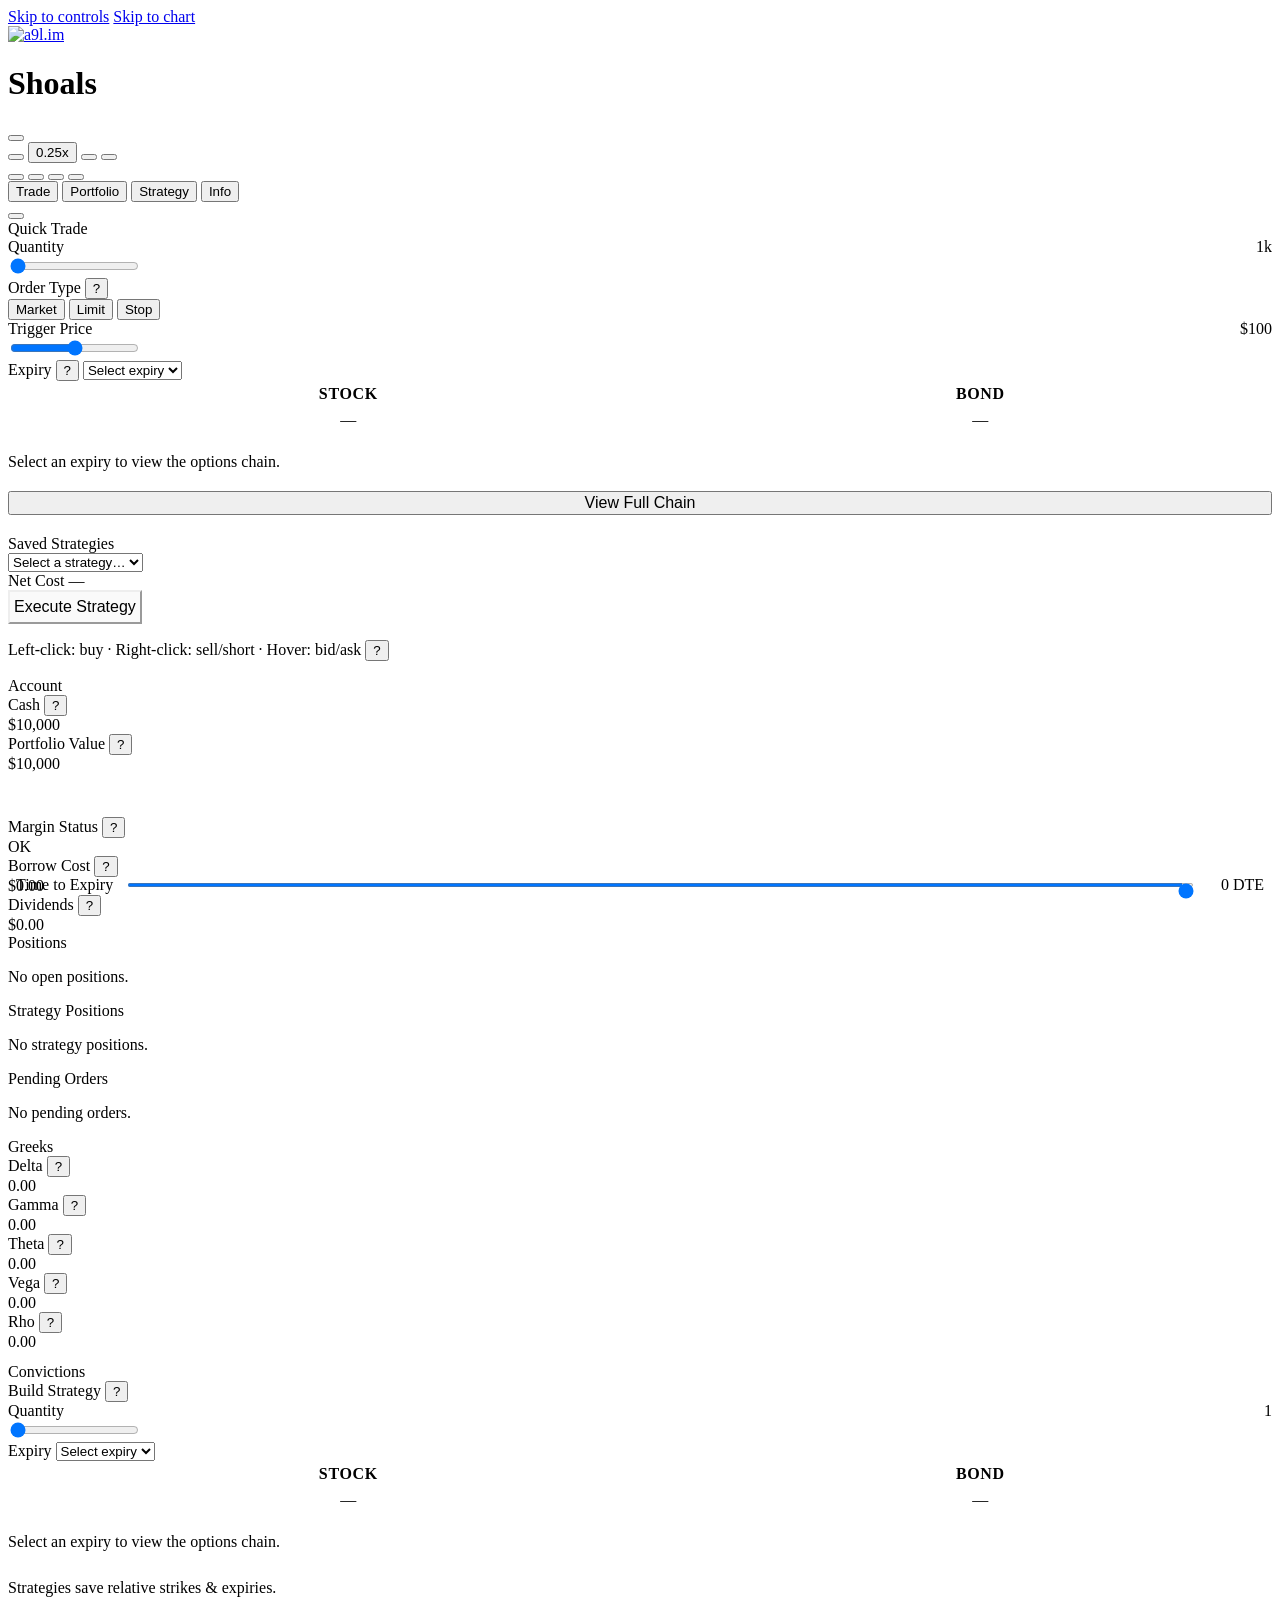
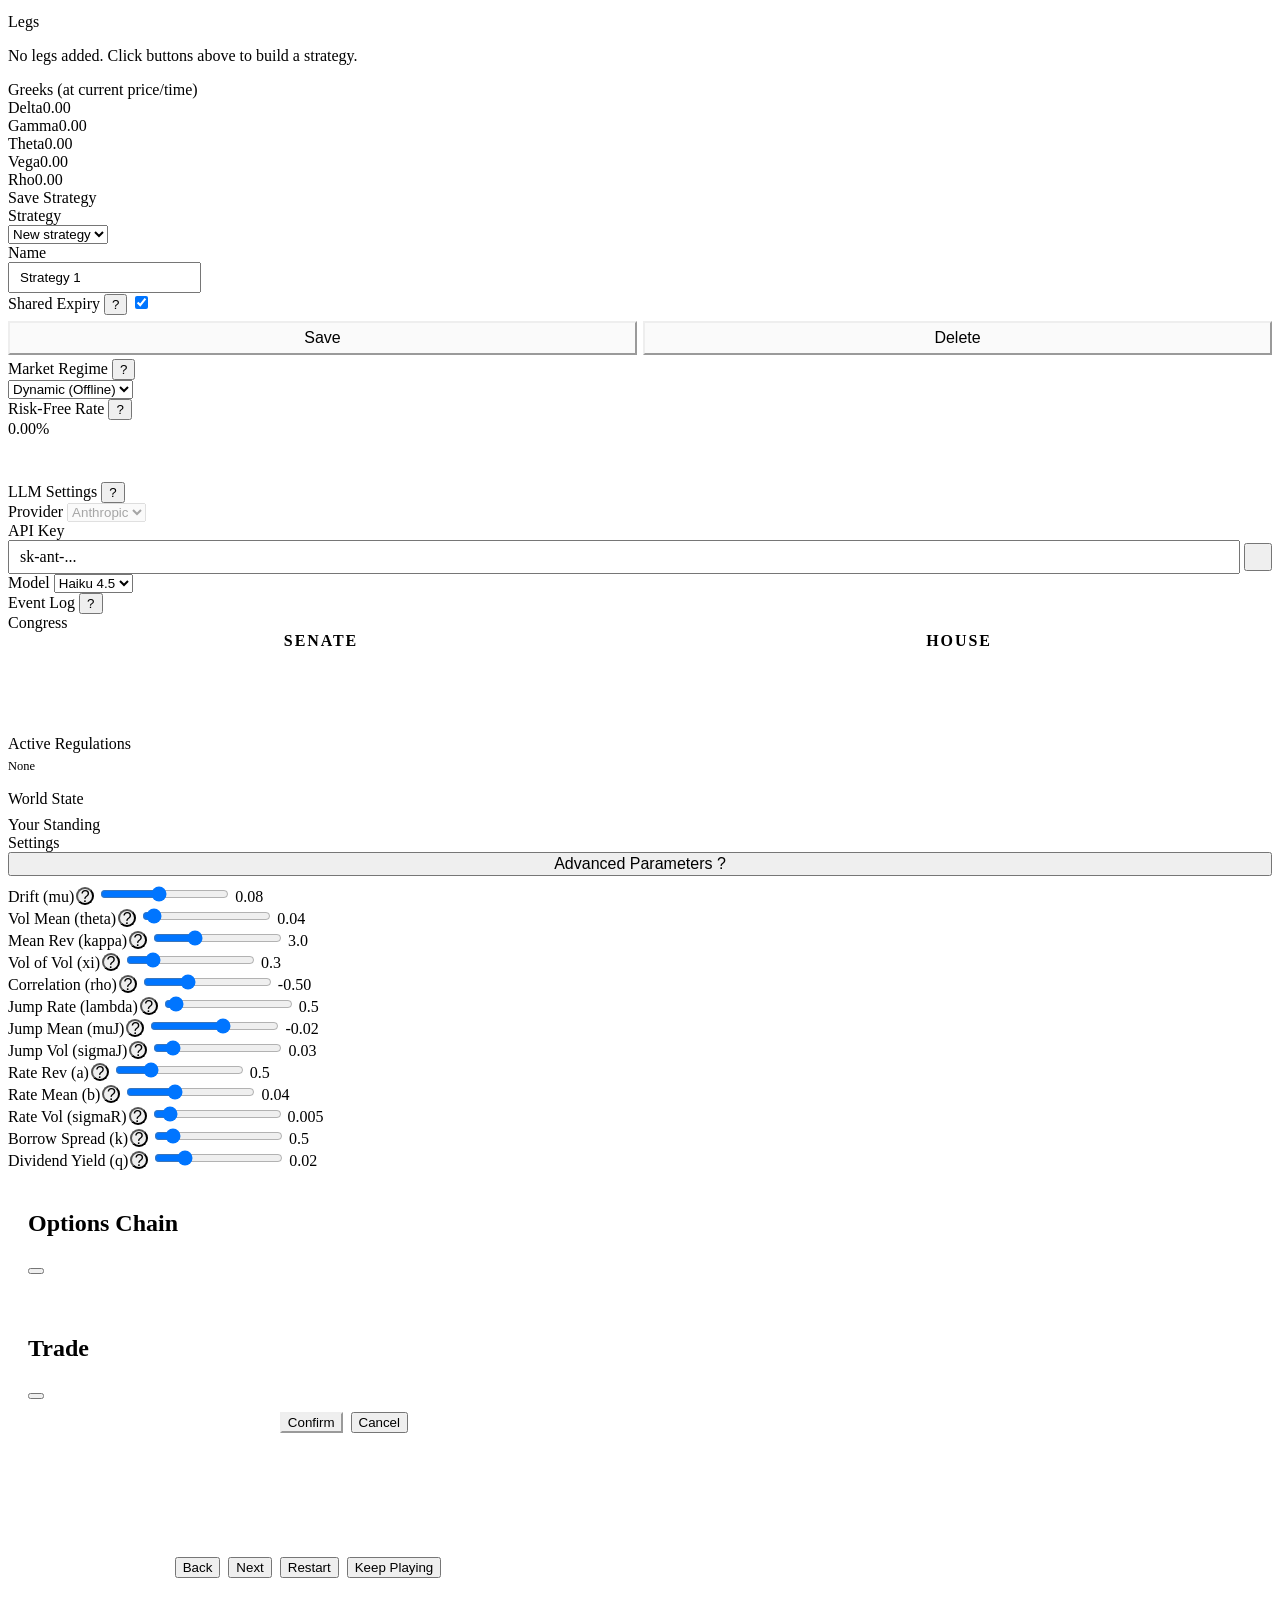
==== commit 90744ff5: "ui: add toolbar divider after mode button Co-Authored-By: Claude Opus 4.6 (1M context) <noreply@anth" ====
--- a/index.html
+++ b/index.html
@@ -49,6 +49,7 @@
     <script defer src="/shared-icons.js"></script>
     <script defer src="/shared-toolbar.js"></script>
     <script defer src="/shared-forms.js"></script>
+    <script defer src="/shared-settings.js"></script>
     <script defer src="/shared-dropdown.js"></script>
 
     <script defer src="/shared-touch.js"></script>
@@ -253,6 +254,7 @@
         </div>
         <div class="toolbar-actions sim-toolbar-actions">
             <button id="mode-btn" class="tool-btn" aria-label="Buy mode" aria-pressed="false" title="Buy mode (X)" data-icon="modeShoals"></button>
+            <div class="tool-sep"></div>
             <button id="play-btn" class="tool-btn" aria-label="Play/Pause simulation" title="Play"></button>
             <button id="speed-btn" class="tool-btn speed-btn" aria-label="Simulation speed" title="Speed: 0.25x">
                 <span class="speed-label">0.25x</span>
--- a/styles.css
+++ b/styles.css
@@ -1063,39 +1063,6 @@
     padding: 12px 20px; line-height: 1.45;
 }
 
-/* -- Settings Dropdown ------------------------------------------------------- */
-.settings-dropdown {
-    position: fixed;
-    z-index: 100;
-    width: 240px;
-    padding: 1rem;
-    border-radius: var(--radius);
-    background: var(--bg-panel);
-    backdrop-filter: blur(8px);
-}
-
-.settings-dropdown .display-row {
-    display: flex;
-    align-items: center;
-    gap: 0.5rem;
-}
-
-.settings-dropdown .display-label {
-    font-family: var(--font-sans);
-    font-size: var(--font-base);
-    color: var(--text-muted);
-    min-width: 52px;
-    flex-shrink: 0;
-}
-
-.settings-dropdown .display-val {
-    font-family: var(--font-mono);
-    font-size: var(--font-sm);
-    color: var(--text-secondary);
-    min-width: 2.5em;
-    text-align: right;
-}
-
 /* -- Reduced Motion ---------------------------------------------------------- */
 @media (prefers-reduced-motion: reduce) {
     @keyframes superEventIn { from, to { opacity: 1; transform: none; } }
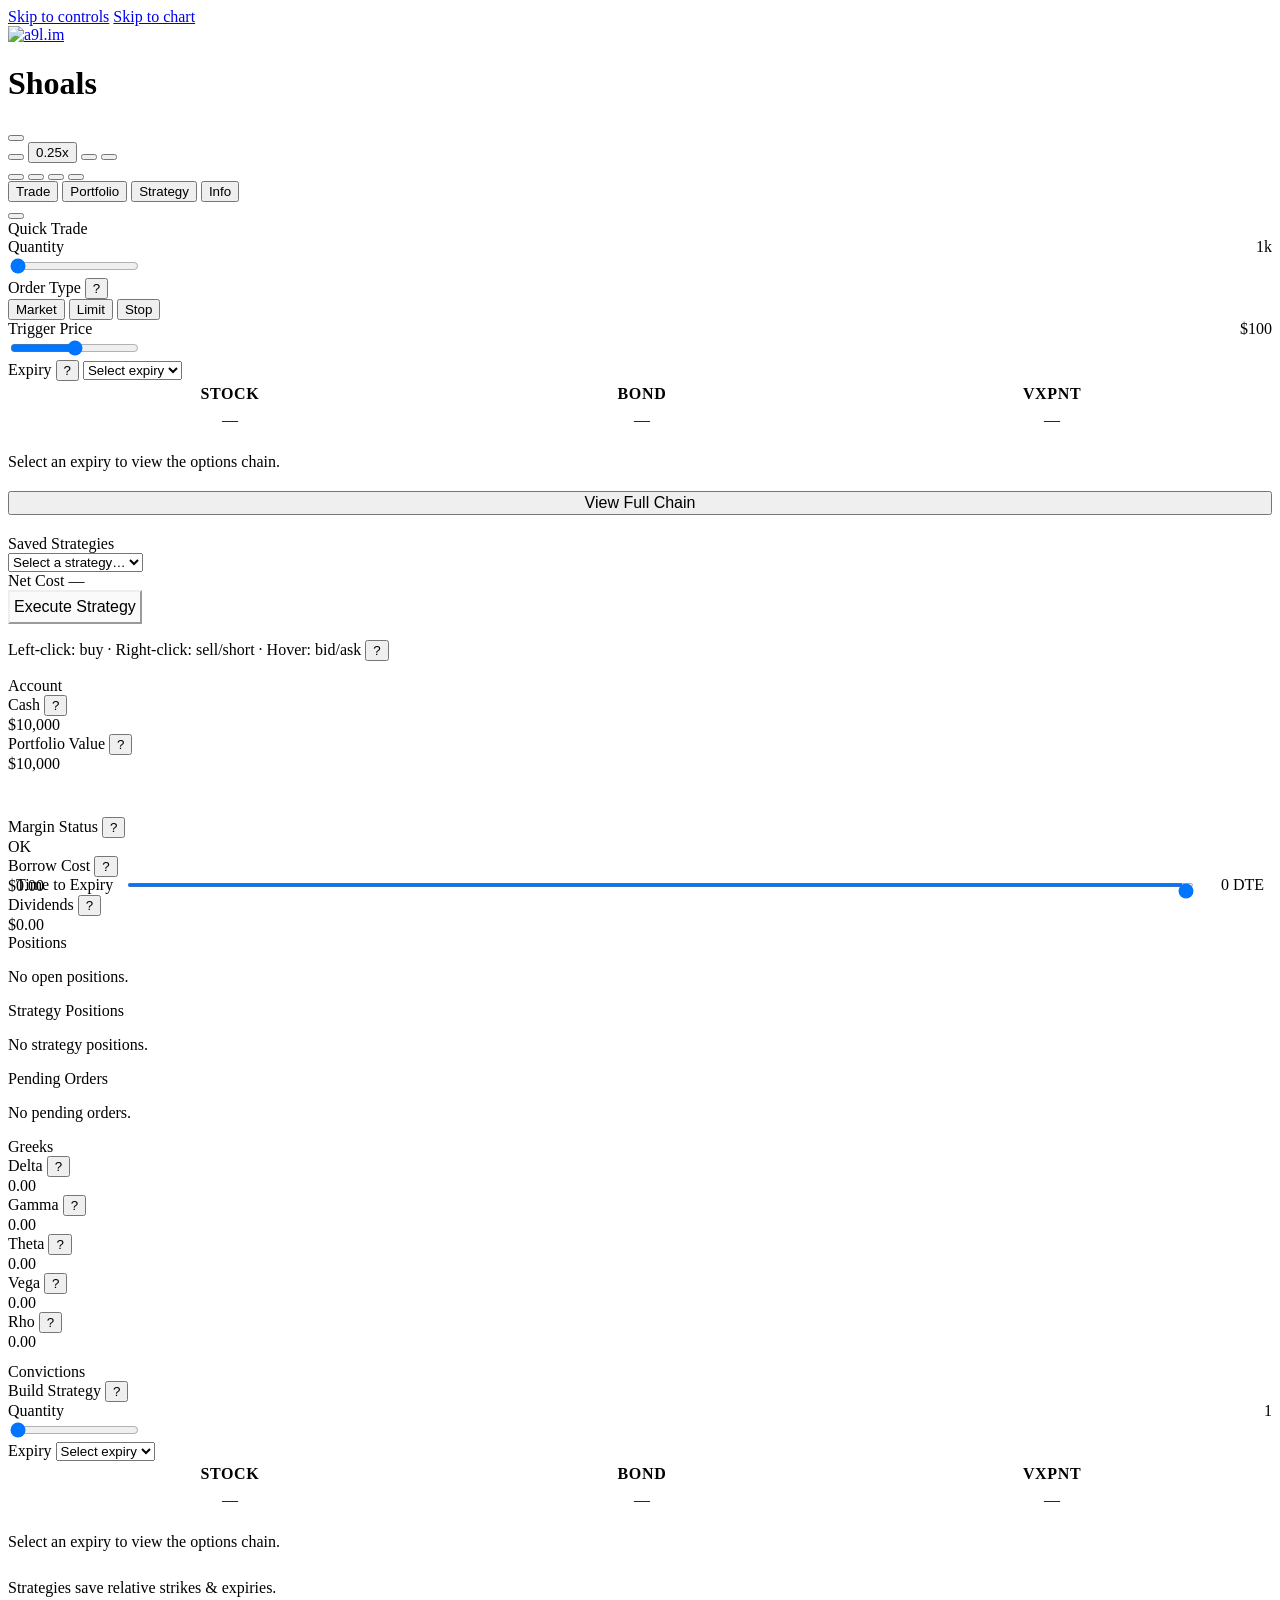
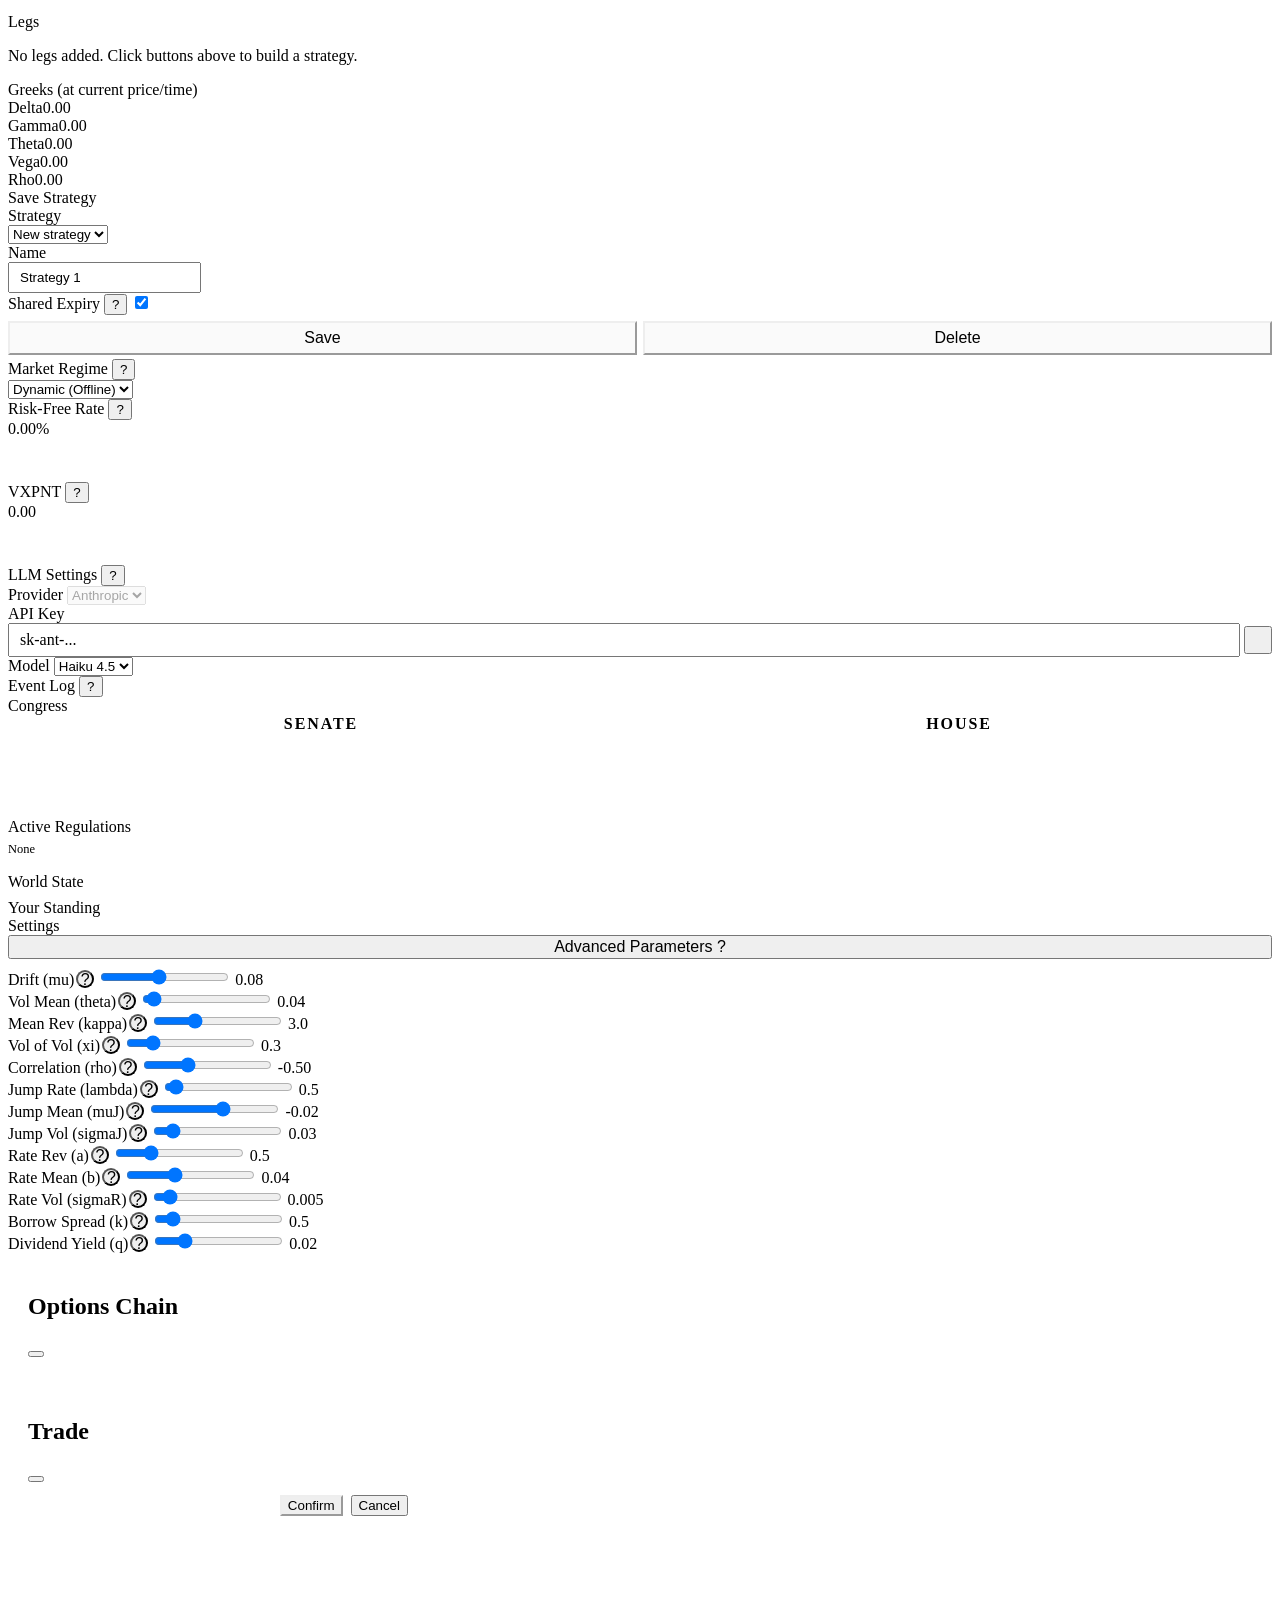
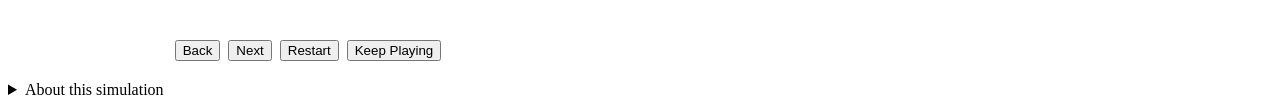
==== commit 3043ea7a: "feat: add VXPNT equity volatility index + tradeable VXPNT futures Heston-analytic VIX computation (3" ====
--- a/index.html
+++ b/index.html
@@ -78,18 +78,18 @@
       "educationalLevel": "Undergraduate",
       "inLanguage": "en",
       "about": [
-        {"@type": "Thing", "@id": "https://www.wikidata.org/wiki/Q187125", "name": "Option"},
-        {"@type": "Thing", "@id": "https://www.wikidata.org/wiki/Q182060", "name": "Stochastic process"},
-        {"@type": "Thing", "@id": "https://www.wikidata.org/wiki/Q188451", "name": "Financial market"},
-        {"@type": "Thing", "@id": "https://www.wikidata.org/wiki/Q216648", "name": "Black-Scholes model"},
-        {"@type": "Thing", "@id": "https://www.wikidata.org/wiki/Q7618411", "name": "Stochastic volatility"},
-        {"@type": "Thing", "@id": "https://www.wikidata.org/wiki/Q893816", "name": "Binomial options pricing"},
-        {"@type": "Thing", "@id": "https://www.wikidata.org/wiki/Q1515168", "name": "Portfolio management"},
-        {"@type": "Thing", "@id": "https://www.wikidata.org/wiki/Q846706", "name": "Implied volatility"},
-        {"@type": "Thing", "@id": "https://www.wikidata.org/wiki/Q1163609", "name": "Delta hedging"},
-        {"@type": "Thing", "@id": "https://www.wikidata.org/wiki/Q1156843", "name": "Greeks (finance)"},
-        {"@type": "Thing", "@id": "https://www.wikidata.org/wiki/Q1247937", "name": "Risk management"},
-        {"@type": "Thing", "@id": "https://www.wikidata.org/wiki/Q184098", "name": "Financial derivative"}
+        {"@type": "Thing", "@id": "https://www.wikidata.org/wiki/Q187860", "name": "Option"},
+        {"@type": "Thing", "@id": "https://www.wikidata.org/wiki/Q176737", "name": "Stochastic process"},
+        {"@type": "Thing", "@id": "https://www.wikidata.org/wiki/Q208697", "name": "Financial market"},
+        {"@type": "Thing", "@id": "https://www.wikidata.org/wiki/Q1338307", "name": "Black-Scholes model"},
+        {"@type": "Thing", "@id": "https://www.wikidata.org/wiki/Q596307", "name": "Stochastic volatility"},
+        {"@type": "Thing", "@id": "https://www.wikidata.org/wiki/Q1138253", "name": "Binomial options pricing"},
+        {"@type": "Thing", "@id": "https://www.wikidata.org/wiki/Q16167513", "name": "Portfolio management"},
+        {"@type": "Thing", "@id": "https://www.wikidata.org/wiki/Q1660345", "name": "Implied volatility"},
+        {"@type": "Thing", "@id": "https://www.wikidata.org/wiki/Q3151497", "name": "Delta hedging"},
+        {"@type": "Thing", "@id": "https://www.wikidata.org/wiki/Q1321169", "name": "Greeks (finance)"},
+        {"@type": "Thing", "@id": "https://www.wikidata.org/wiki/Q189447", "name": "Risk management"},
+        {"@type": "Thing", "@id": "https://www.wikidata.org/wiki/Q66295", "name": "Financial derivative"}
       ],
       "keywords": "options trading simulator, binomial tree pricing, Heston model, stochastic volatility, Greeks, strategy builder, quantitative finance, educational",
       "operatingSystem": "Any (Web Browser)",
@@ -130,7 +130,7 @@
         {"@type": "ScholarlyArticle", "name": "The Pricing of Options and Corporate Liabilities", "author": "F. Black, M. Scholes", "datePublished": "1973", "sameAs": "https://doi.org/10.1086/260062"},
         {"@type": "ScholarlyArticle", "name": "A Closed-Form Solution for Options with Stochastic Volatility", "author": "S. L. Heston", "datePublished": "1993", "sameAs": "https://doi.org/10.1093/rfs/6.2.327"},
         {"@type": "ScholarlyArticle", "name": "Option pricing: A simplified approach", "author": "J. C. Cox, S. A. Ross, M. Rubinstein", "datePublished": "1979", "sameAs": "https://doi.org/10.1016/0304-405X(79)90015-1"},
-        {"@type": "ScholarlyArticle", "name": "Optimal Execution of Portfolio Transactions", "author": "Almgren & Chriss", "datePublished": "2000", "url": "https://doi.org/10.1057/palgrave.jam.2240010"},
+        {"@type": "ScholarlyArticle", "name": "Optimal Execution of Portfolio Transactions", "author": "Almgren & Chriss", "datePublished": "2000", "url": "https://doi.org/10.21314/jor.2001.041"},
         {"@type": "ScholarlyArticle", "name": "An Equilibrium Characterization of the Term Structure", "author": "Vasicek", "datePublished": "1977", "url": "https://doi.org/10.1016/0304-405X(77)90016-2"}
       ],
       "offers": {
@@ -343,10 +343,12 @@
                             <thead><tr>
                                 <th class="chain-th">Stock</th>
                                 <th class="chain-th">Bond</th>
+                                <th class="chain-th">VXPNT</th>
                             </tr></thead>
                             <tbody><tr>
                                 <td class="chain-cell" id="stock-price-cell" role="button" tabindex="0">—</td>
                                 <td class="chain-cell" id="bond-price-cell" role="button" tabindex="0">—</td>
+                                <td class="chain-cell" id="vix-price-cell" role="button" tabindex="0">—</td>
                             </tr></tbody>
                         </table>
                         <div id="chain-table" class="chain-table">
@@ -457,10 +459,12 @@
                             <thead><tr>
                                 <th class="chain-th">Stock</th>
                                 <th class="chain-th">Bond</th>
+                                <th class="chain-th">VXPNT</th>
                             </tr></thead>
                             <tbody><tr>
                                 <td class="chain-cell" id="strategy-stock-cell" role="button" tabindex="0">&mdash;</td>
                                 <td class="chain-cell" id="strategy-bond-cell" role="button" tabindex="0">&mdash;</td>
+                                <td class="chain-cell" id="strategy-vix-cell" role="button" tabindex="0">&mdash;</td>
                             </tr></tbody>
                         </table>
                         <div id="strategy-chain-table" class="chain-table">
@@ -521,6 +525,14 @@
                             <span class="stat-value" id="rate-display">0.00%</span>
                         </div>
                         <canvas class="sparkline rate-sparkline" id="rate-sparkline" width="280" height="40"></canvas>
+                        <div class="stat-row">
+                            <span class="stat-label-wrap">
+                                <span class="stat-label">VXPNT</span>
+                                <button class="info-trigger" type="button" data-info="vix" aria-label="Info: VXPNT">?</button>
+                            </span>
+                            <span class="stat-value" id="vix-display">0.00</span>
+                        </div>
+                        <canvas class="sparkline rate-sparkline" id="vix-sparkline" width="280" height="40"></canvas>
                     </div>
                     <div id="llm-settings-section" class="stat-group hidden">
                         <div class="group-label">LLM Settings <button class="info-trigger" type="button" data-info="llm" aria-label="Info: LLM Integration">?</button></div>
--- a/styles.css
+++ b/styles.css
@@ -257,6 +257,12 @@
 #strategy-bond-cell,
 .bond-overlay-cell {
     color: var(--bond);
+}
+
+#vix-price-cell,
+#strategy-vix-cell,
+.vix-overlay-cell {
+    color: var(--vix);
 }
 
 /* --- Position indicators on chain cells --- */
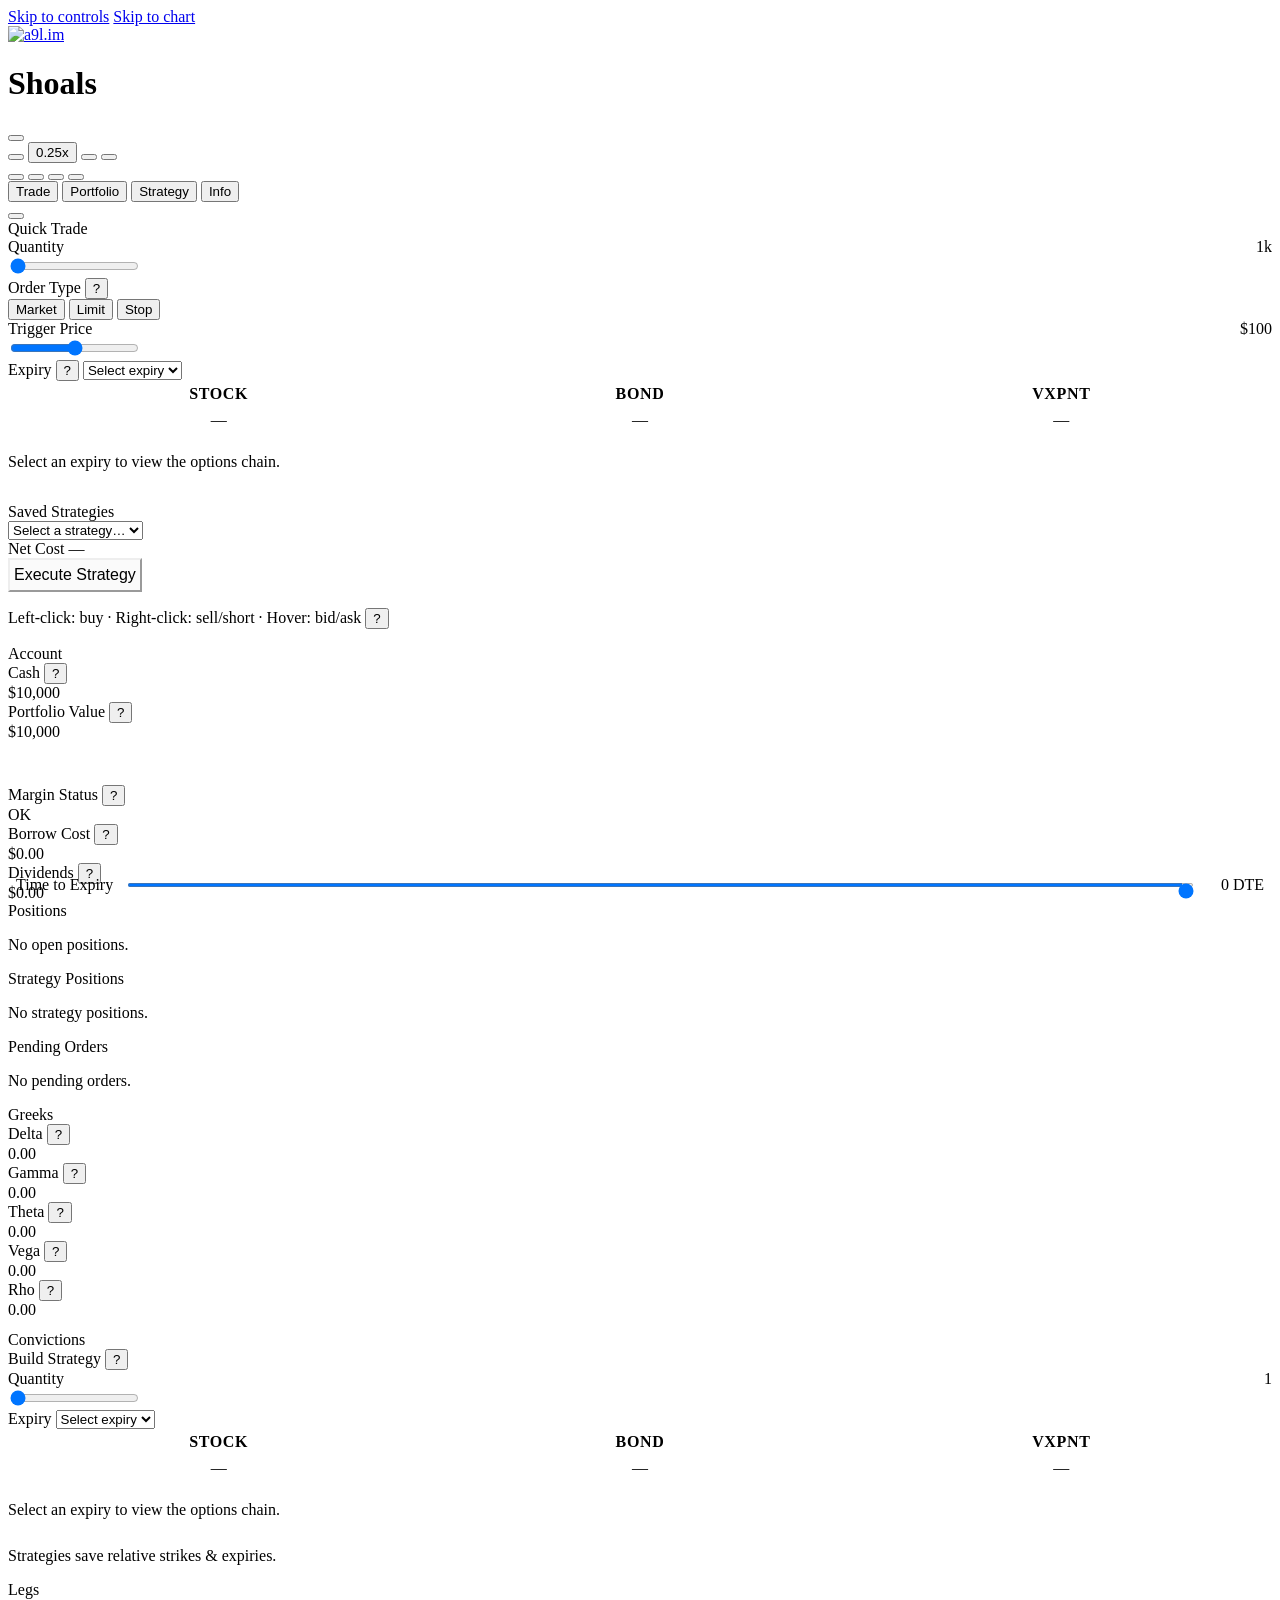
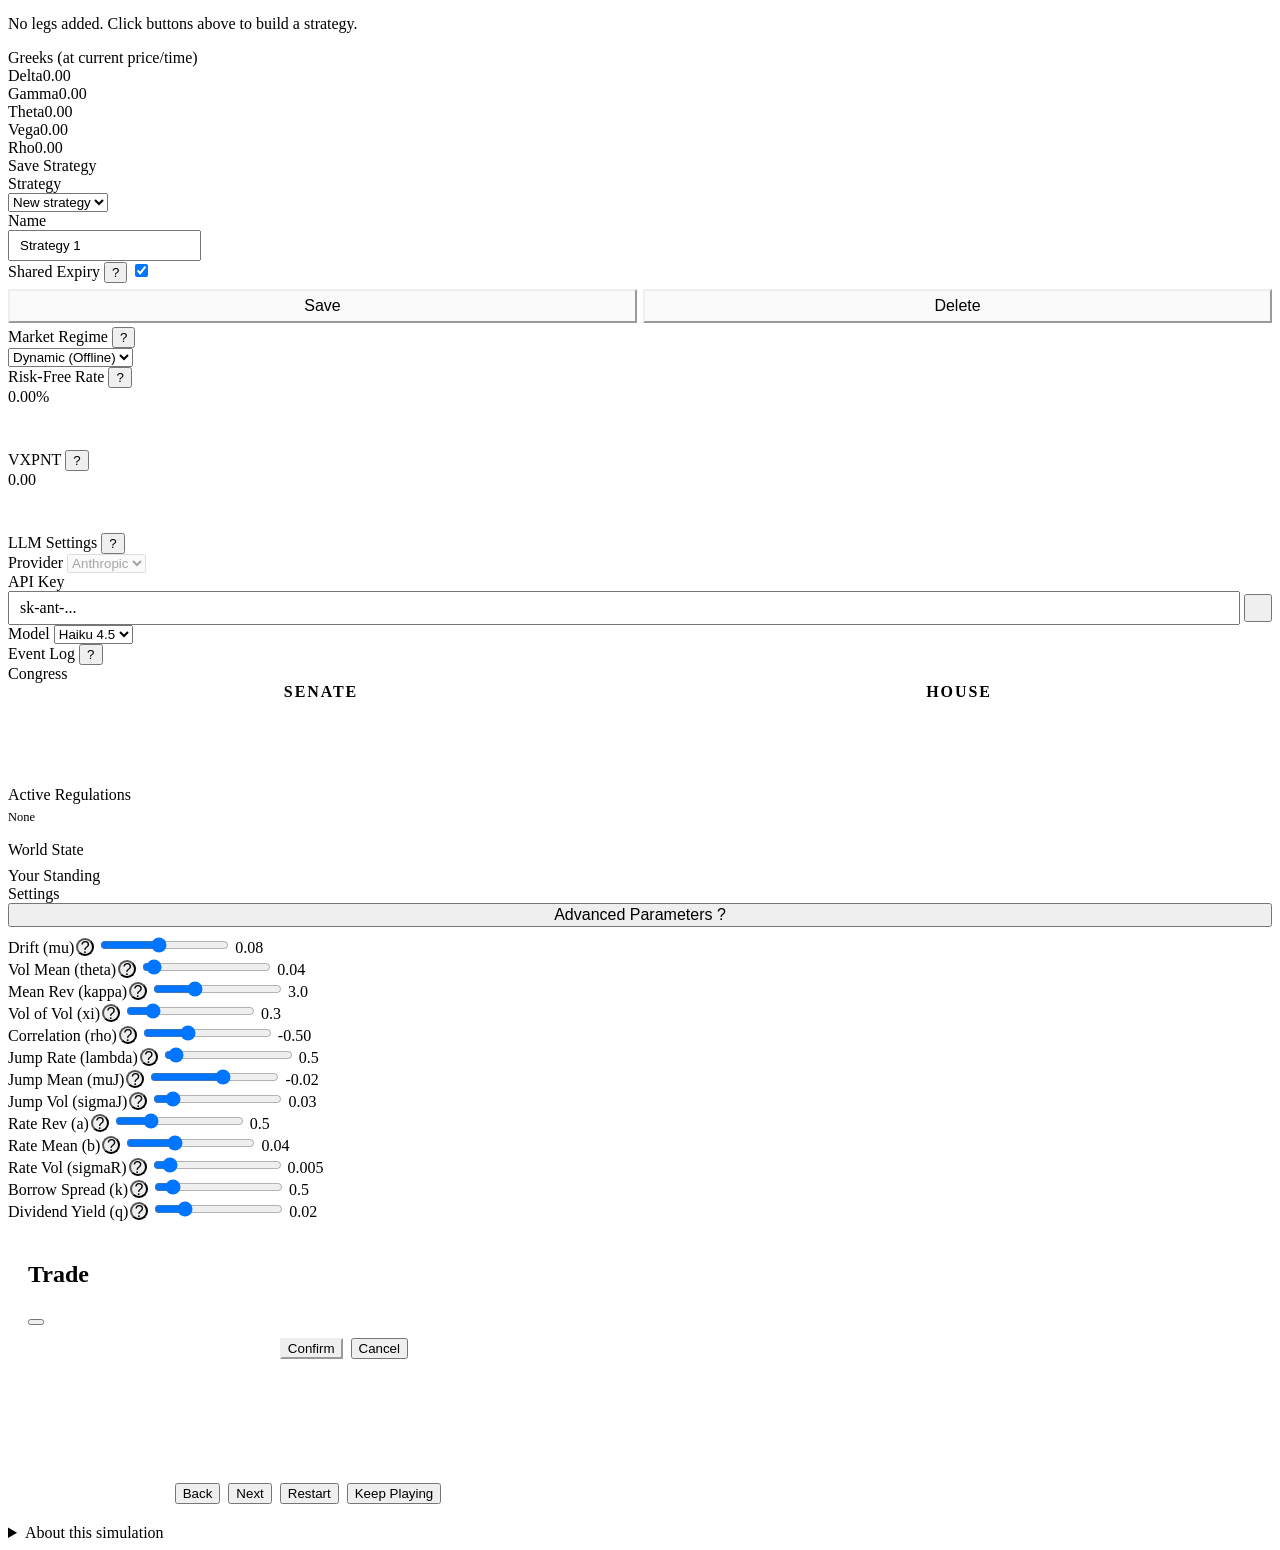
==== commit 032af09d: "refactor: remove full chain overlay, fix dead code and bugs across codebase Remove the redundant ful" ====
--- a/index.html
+++ b/index.html
@@ -354,7 +354,6 @@
                         <div id="chain-table" class="chain-table">
                             <div class="chain-placeholder">Select an expiry to view the options chain.</div>
                         </div>
-                        <button id="full-chain-link" class="ghost-btn chain-expand-btn">View Full Chain</button>
                         <div class="stat-group saved-strategies-section" id="saved-strategies-section">
                             <div class="group-label">Saved Strategies</div>
                             <select id="trade-strategy-select" class="sim-select" aria-label="Saved strategy">
@@ -664,18 +663,6 @@
         </div>
     </aside>
 
-    <!-- Chain Overlay (full option chain modal) -->
-    <div id="chain-overlay" class="sim-overlay hidden" role="dialog" aria-label="Options chain" aria-modal="true">
-        <div class="sim-overlay-panel glass chain-overlay-content">
-            <div class="stats-header">
-                <h2 class="stats-title">Options Chain</h2>
-                <button id="chain-overlay-close" class="tool-btn" aria-label="Close chain" data-icon="close" data-icon-size="16"></button>
-            </div>
-            <div class="sim-overlay-body scrollbar-thin">
-                <div id="chain-overlay-table" class="chain-table full-chain"></div>
-            </div>
-        </div>
-    </div>
 
     <!-- Trade Dialog (buy/sell confirmation) -->
     <div id="trade-dialog" class="sim-overlay hidden" role="dialog" aria-label="Trade confirmation" aria-modal="true">
--- a/styles.css
+++ b/styles.css
@@ -179,6 +179,7 @@
 .chain-tbl {
     width: 100%;
     border-collapse: collapse;
+    table-layout: fixed;
 }
 
 .chain-th {
@@ -235,11 +236,6 @@
     box-shadow: inset -3px 0 0 var(--accent);
 }
 
-.chain-greek {
-    color: var(--text-muted);
-    font-size: var(--font-sm);
-}
-
 #stock-bond-table,
 #strategy-stock-bond-table {
     font-family: var(--font-mono);
@@ -248,20 +244,17 @@
 }
 
 #stock-price-cell,
-#strategy-stock-cell,
-.stock-overlay-cell {
+#strategy-stock-cell {
     color: var(--stock);
 }
 
 #bond-price-cell,
-#strategy-bond-cell,
-.bond-overlay-cell {
+#strategy-bond-cell {
     color: var(--bond);
 }
 
 #vix-price-cell,
-#strategy-vix-cell,
-.vix-overlay-cell {
+#strategy-vix-cell {
     color: var(--vix);
 }
 
@@ -274,49 +267,11 @@
     font-style: italic;
 }
 
-.overlay-stock-bond {
-    margin-bottom: 10px;
-}
-
-.chain-expiry-tabs {
-    display: flex;
-    flex-wrap: wrap;
-    gap: 4px;
-    margin-bottom: 8px;
-}
-
-.chain-expiry-tab {
-    font-size: var(--font-sm);
-    padding: 4px 10px;
-}
-
-.chain-expiry-tab.active {
-    color: var(--accent);
-    background: var(--accent-subtle);
-}
-
 .chain-placeholder {
     color: var(--text-muted);
     font-family: var(--font-sans);
     font-size: var(--font-base);
     padding: 12px 0;
-}
-
-.chain-expand-btn {
-    width: 100%;
-    margin-top: 8px;
-    font-size: var(--font-sm);
-}
-
-/* --- Chain Overlay --- */
-.chain-overlay-content {
-    max-width: 560px;
-    padding: 1.25rem;
-}
-
-.full-chain {
-    max-height: 60vh;
-    overflow-y: auto;
 }
 
 /* --- Trade Dialog --- */
@@ -361,9 +316,6 @@
     margin-bottom: 3px;
     font-size: var(--font-base);
     transition: background 0.12s;
-}
-.data-row:hover {
-    background: var(--bg-hover);
 }
 
 /* --- Portfolio Positions --- */
@@ -544,10 +496,6 @@
     margin-bottom: 3px;
     font-size: var(--font-base);
     transition: background 0.12s;
-}
-
-.leg-row:hover {
-    background: var(--bg-hover);
 }
 
 /* --- Leg Row Layout --- */
@@ -636,10 +584,6 @@
         margin: 16px;
     }
 
-    .chain-overlay-content {
-        max-width: none;
-        margin: 8px;
-    }
 }
 
 /* Small phones */
@@ -830,29 +774,6 @@
 .epilogue-nav {
     display: flex;
     gap: 8px;
-}
-
-.epilogue-scorecard .stat-group {
-    margin-bottom: 16px;
-}
-
-.epilogue-highlights {
-    list-style: none;
-    padding: 0;
-    margin: 8px 0;
-}
-
-.epilogue-highlights li {
-    padding: 6px 0;
-    font-size: var(--font-lg);
-    line-height: 1.4;
-}
-
-.epilogue-day {
-    font-family: var(--font-mono);
-    font-size: var(--font-base);
-    color: var(--text-muted);
-    margin-right: 8px;
 }
 
 .epilogue-timeline-row {
@@ -908,9 +829,6 @@
     font-size: var(--font-base);
     transition: background 0.12s;
 }
-.strategy-group:hover {
-    background: var(--bg-hover);
-}
 .strategy-group-header {
     display: flex;
     align-items: center;
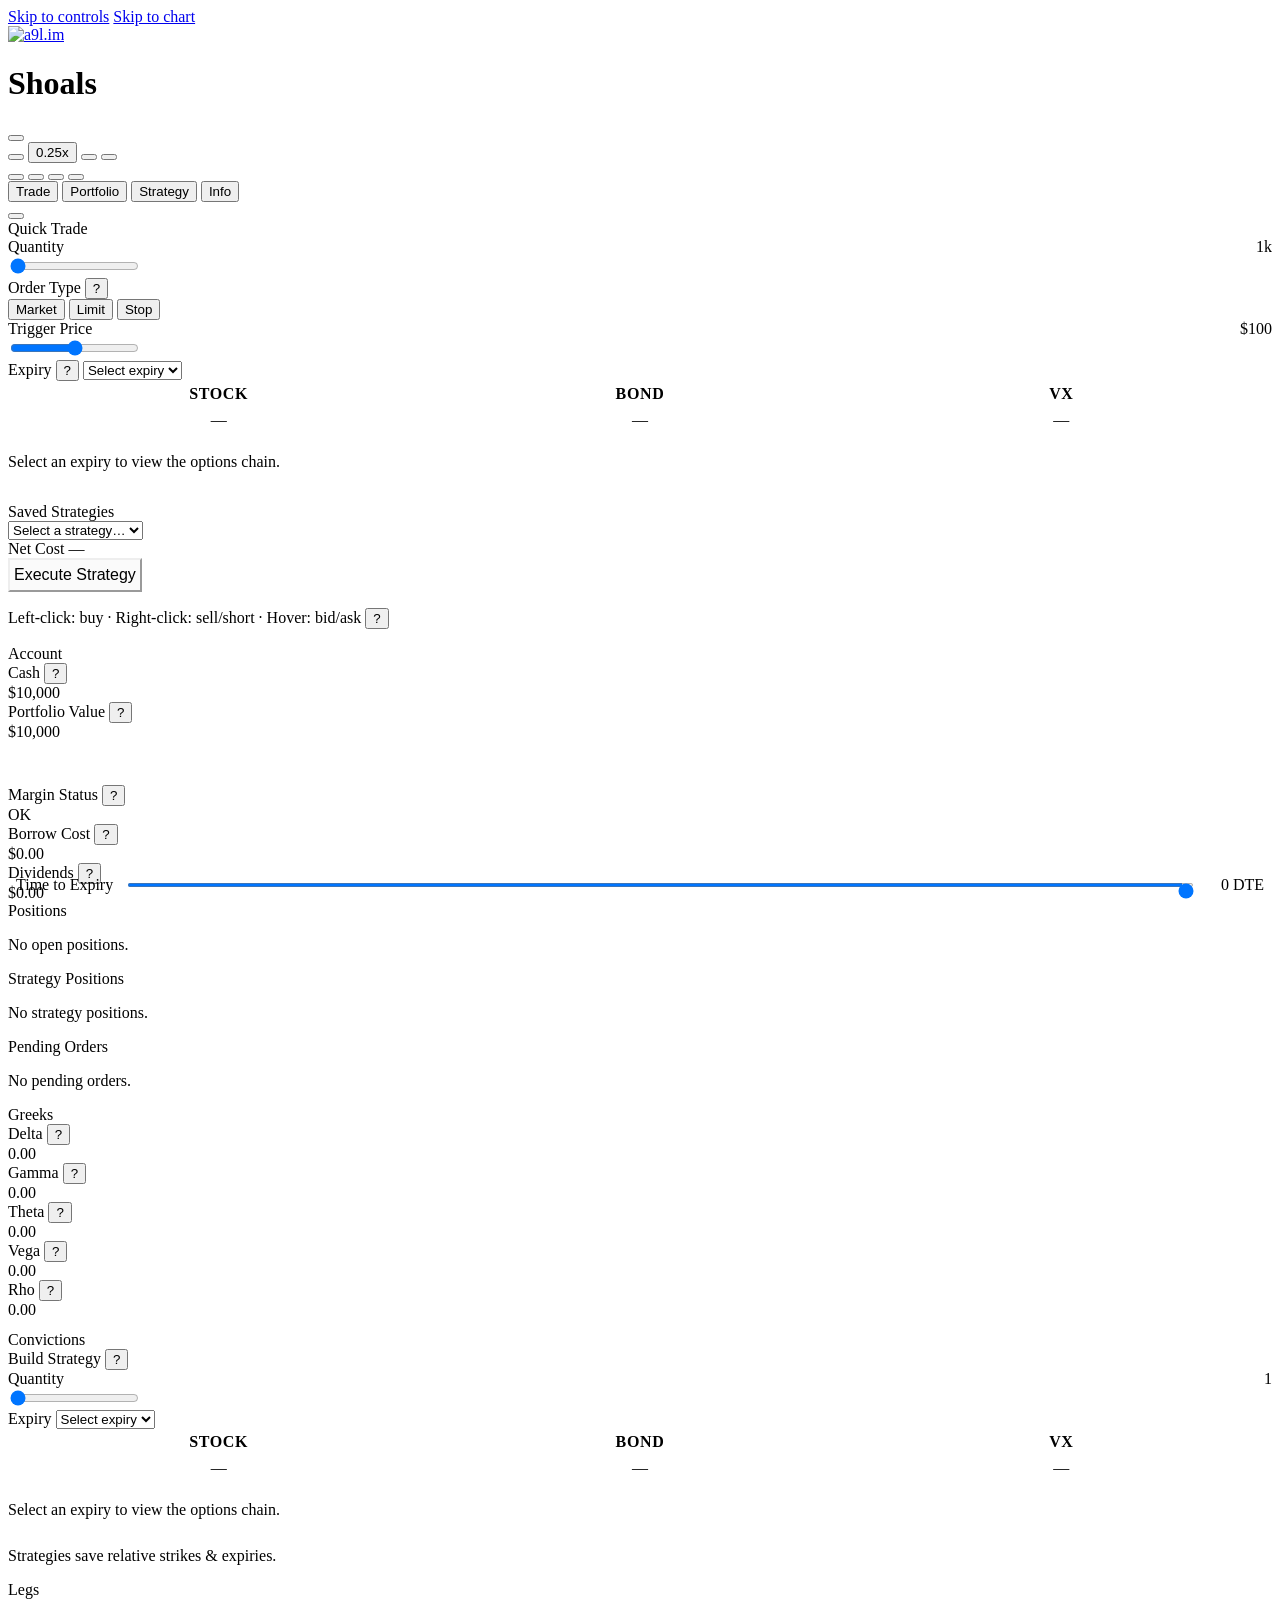
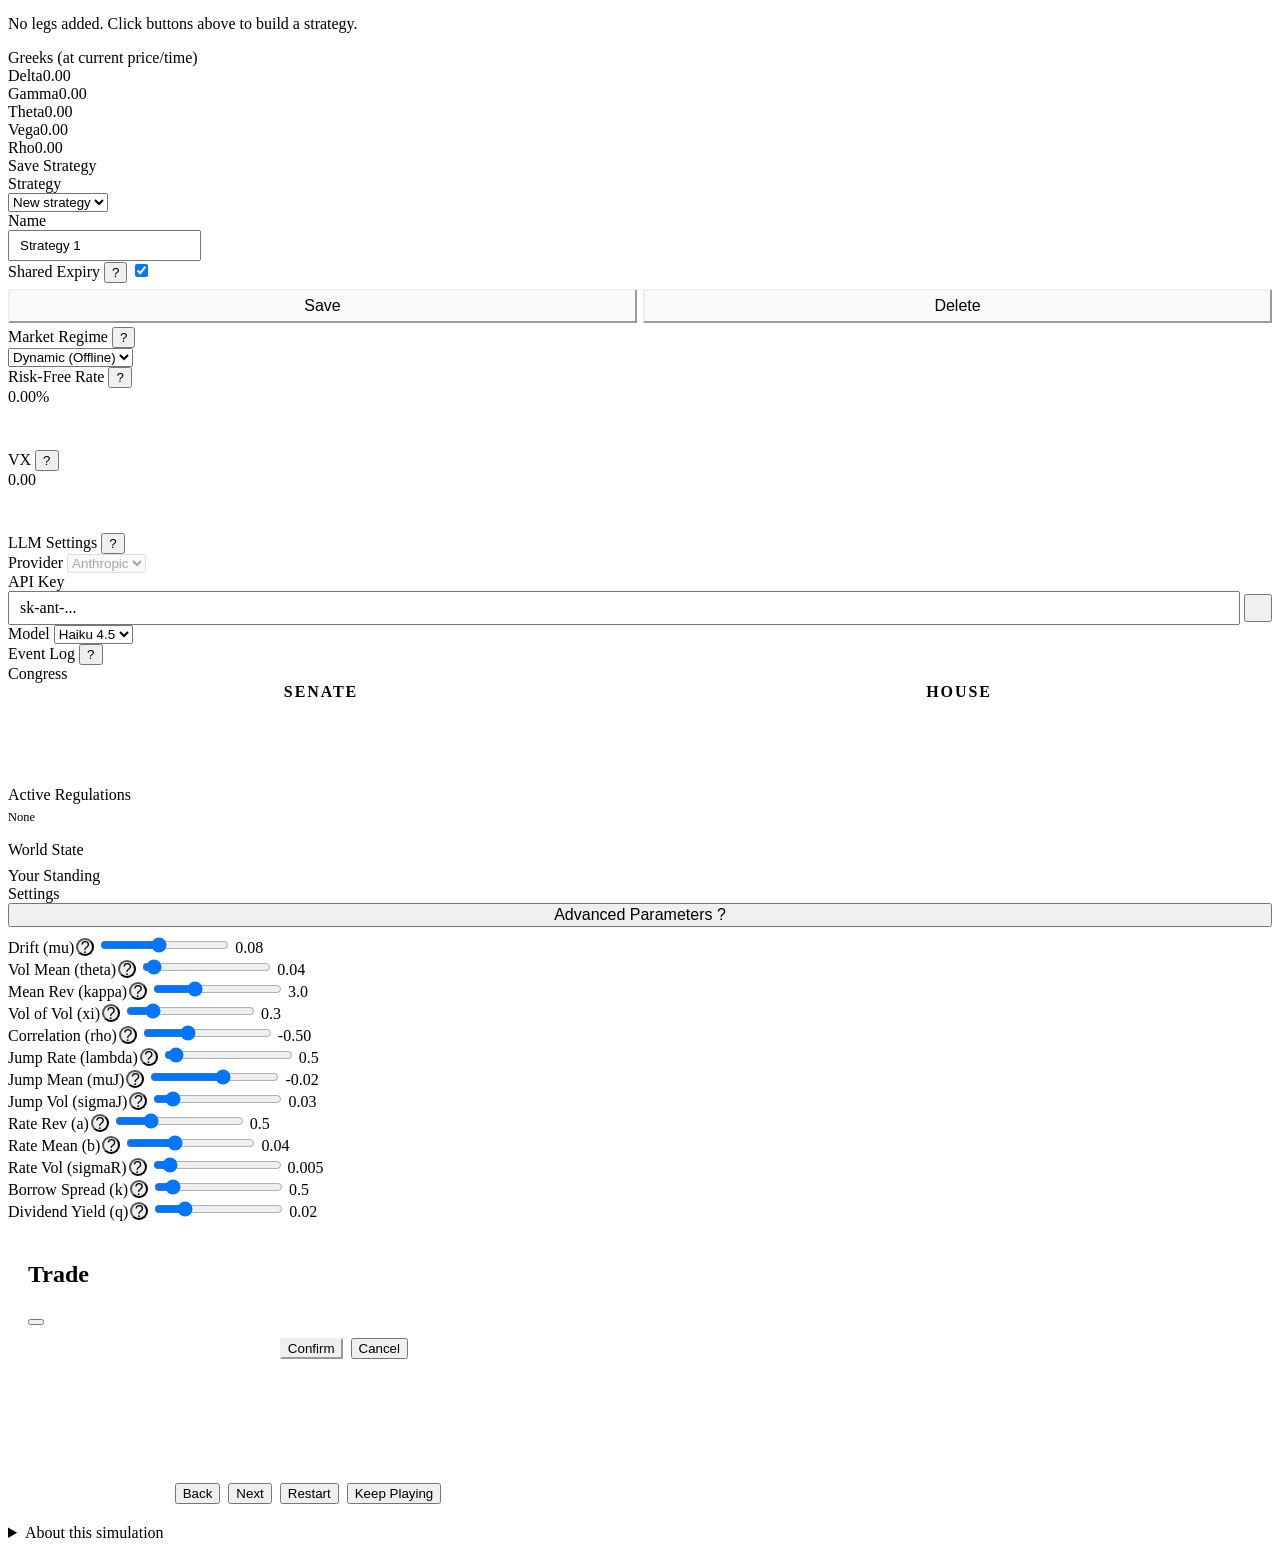
==== commit e2681494: "rename VXPNT → VX, fix strategy sidebar not clearing on reset Co-Authored-By: Claude Opus 4.6 (1M co" ====
--- a/index.html
+++ b/index.html
@@ -343,7 +343,7 @@
                             <thead><tr>
                                 <th class="chain-th">Stock</th>
                                 <th class="chain-th">Bond</th>
-                                <th class="chain-th">VXPNT</th>
+                                <th class="chain-th">VX</th>
                             </tr></thead>
                             <tbody><tr>
                                 <td class="chain-cell" id="stock-price-cell" role="button" tabindex="0">—</td>
@@ -458,7 +458,7 @@
                             <thead><tr>
                                 <th class="chain-th">Stock</th>
                                 <th class="chain-th">Bond</th>
-                                <th class="chain-th">VXPNT</th>
+                                <th class="chain-th">VX</th>
                             </tr></thead>
                             <tbody><tr>
                                 <td class="chain-cell" id="strategy-stock-cell" role="button" tabindex="0">&mdash;</td>
@@ -526,8 +526,8 @@
                         <canvas class="sparkline rate-sparkline" id="rate-sparkline" width="280" height="40"></canvas>
                         <div class="stat-row">
                             <span class="stat-label-wrap">
-                                <span class="stat-label">VXPNT</span>
-                                <button class="info-trigger" type="button" data-info="vix" aria-label="Info: VXPNT">?</button>
+                                <span class="stat-label">VX</span>
+                                <button class="info-trigger" type="button" data-info="vix" aria-label="Info: VX">?</button>
                             </span>
                             <span class="stat-value" id="vix-display">0.00</span>
                         </div>
